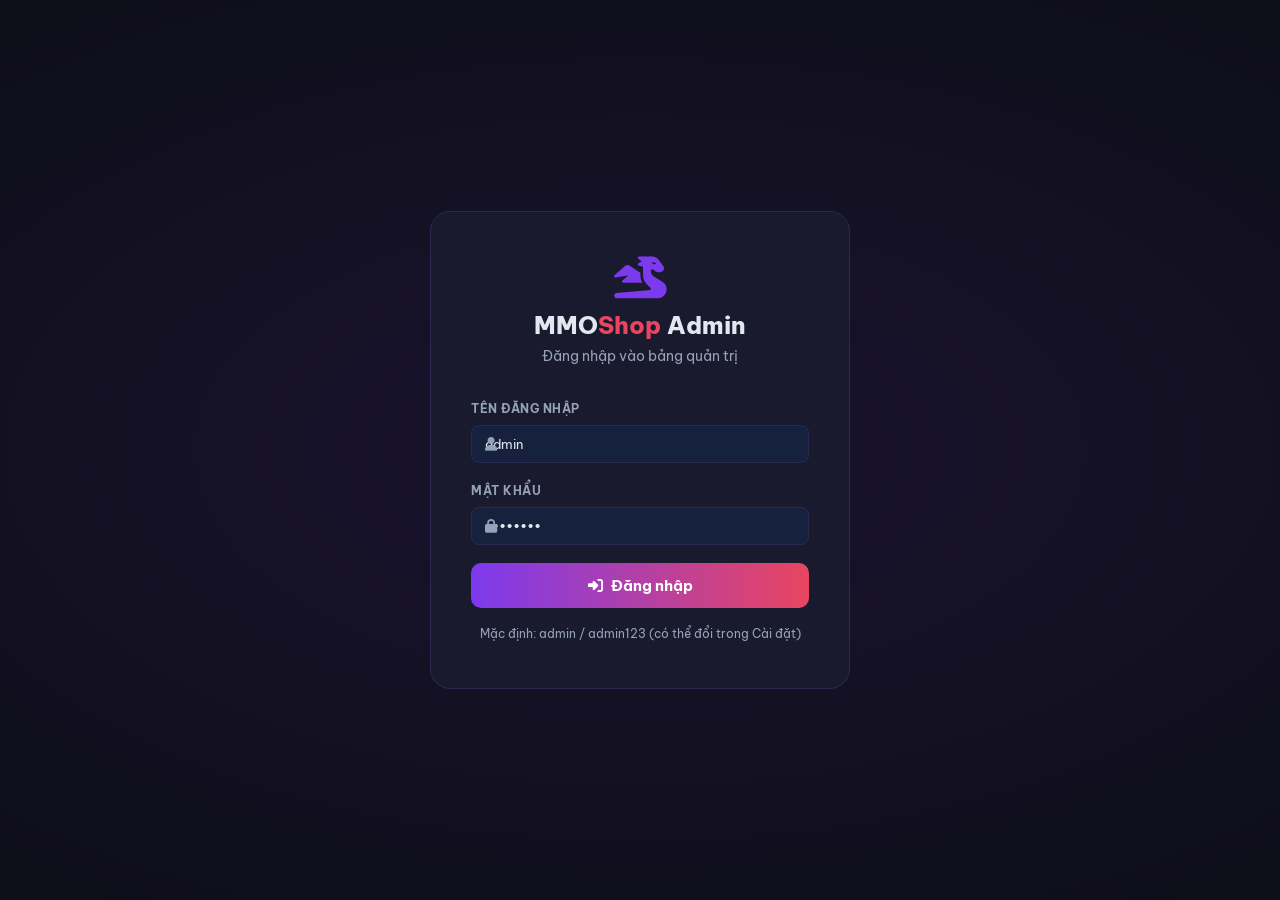
==== admin.html @ eb15fee5 "Deploy MMO Shop VN" ====
<!DOCTYPE html>
<html lang="vi">
<head>
  <meta charset="UTF-8">
  <meta name="viewport" content="width=device-width, initial-scale=1.0">
  <title>Admin Panel - MMO Shop VN</title>
  <link rel="stylesheet" href="https://cdnjs.cloudflare.com/ajax/libs/font-awesome/6.5.0/css/all.min.css">
  <link href="https://fonts.googleapis.com/css2?family=Be+Vietnam+Pro:wght@400;500;600;700;800&display=swap" rel="stylesheet">
  <link rel="stylesheet" href="css/admin.css">
</head>
<body>

<!-- LOGIN PAGE -->
<div id="loginPage" class="login-page">
  <div class="login-box">
    <div class="login-logo">
      <i class="fas fa-dragon"></i>
      <h1>MMO<span style="color:var(--accent)">Shop</span> Admin</h1>
      <p>Đăng nhập vào bảng quản trị</p>
    </div>
    <div class="login-error" id="loginError"><i class="fas fa-exclamation-circle"></i> Tên đăng nhập hoặc mật khẩu không đúng!</div>
    <form class="login-form" onsubmit="doLogin(event)">
      <div class="form-group">
        <label>Tên đăng nhập</label>
        <div class="input-wrap">
          <i class="fas fa-user"></i>
          <input type="text" id="loginUser" placeholder="Nhập tên đăng nhập" value="admin">
        </div>
      </div>
      <div class="form-group">
        <label>Mật khẩu</label>
        <div class="input-wrap">
          <i class="fas fa-lock"></i>
          <input type="password" id="loginPass" placeholder="Nhập mật khẩu" value="admin123">
        </div>
      </div>
      <button type="submit" class="btn-login"><i class="fas fa-sign-in-alt"></i> Đăng nhập</button>
    </form>
    <p class="login-hint">Mặc định: admin / admin123 (có thể đổi trong Cài đặt)</p>
  </div>
</div>

<!-- ADMIN PANEL -->
<div id="adminPanel" class="admin-layout" style="display:none">
  <!-- Sidebar -->
  <aside class="admin-sidebar" id="adminSidebar">
    <div class="admin-sidebar-logo">
      <i class="fas fa-dragon"></i>
      <span>MMO<span class="a">Shop</span></span>
      <small>ADMIN</small>
    </div>
    <nav class="admin-nav">
      <div class="nav-section">Tổng quan</div>
      <a href="#" onclick="showPage('dashboard')" id="nav-dashboard" class="active">
        <i class="fas fa-chart-pie"></i> Dashboard
      </a>
      <div class="nav-section">Quản lý</div>
      <a href="#" onclick="showPage('products')" id="nav-products">
        <i class="fas fa-box-open"></i> Sản phẩm
        <span class="nav-badge" id="navProdCount">0</span>
      </a>
      <a href="#" onclick="showPage('categories')" id="nav-categories">
        <i class="fas fa-tags"></i> Danh mục
      </a>
      <a href="#" onclick="showPage('orders')" id="nav-orders">
        <i class="fas fa-shopping-bag"></i> Đơn hàng
        <span class="nav-badge" id="navOrderCount">0</span>
      </a>
      <div class="nav-section">Hệ thống</div>
      <a href="#" onclick="showPage('settings')" id="nav-settings">
        <i class="fas fa-cog"></i> Cài đặt
      </a>
    </nav>
    <div class="sidebar-footer">
      <a href="index.html" target="_blank"><i class="fas fa-external-link-alt"></i> Xem trang web</a>
      <a href="#" onclick="doLogout()"><i class="fas fa-sign-out-alt"></i> Đăng xuất</a>
    </div>
  </aside>

  <!-- Main Content -->
  <main class="admin-main">
    <!-- Topbar -->
    <div class="admin-topbar">
      <h1 id="pageTitle">Dashboard</h1>
      <div class="topbar-actions">
        <div class="topbar-user"><i class="fas fa-user-circle"></i> <span id="topbarUser">Admin</span></div>
      </div>
    </div>

    <!-- Content Area -->
    <div class="admin-content">
      <!-- ===== DASHBOARD ===== -->
      <div id="page-dashboard">
        <div class="stats-grid" id="statsGrid"></div>
        <div style="margin-bottom:24px">
          <div class="chart-wrap">
            <h2><i class="fas fa-chart-bar" style="color:var(--primary);margin-right:8px"></i>Doanh thu theo tháng</h2>
            <div class="chart-bars" id="chartBars"></div>
          </div>
        </div>
        <div class="dash-grid">
          <div class="recent-orders admin-table-wrap">
            <div class="rh" style="padding:16px 20px;border-bottom:1px solid var(--border);display:flex;align-items:center;justify-content:space-between">
              <h2 style="font-size:16px;font-weight:700"><i class="fas fa-clock" style="color:var(--primary);margin-right:8px"></i>Đơn hàng gần đây</h2>
              <a href="#" onclick="showPage('orders')" style="font-size:13px;color:var(--primary)">Xem tất cả →</a>
            </div>
            <div id="recentOrdersTable"></div>
          </div>
          <div class="top-products">
            <div class="rh" style="padding:16px 20px;border-bottom:1px solid var(--border)">
              <h2 style="font-size:16px;font-weight:700"><i class="fas fa-trophy" style="color:var(--gold);margin-right:8px"></i>Top sản phẩm bán chạy</h2>
            </div>
            <div id="topProductsList"></div>
          </div>
        </div>
      </div>

      <!-- ===== PRODUCTS ===== -->
      <div id="page-products" style="display:none">
        <div class="admin-table-wrap">
          <div class="table-header">
            <h2><i class="fas fa-box-open" style="color:var(--primary);margin-right:8px"></i>Danh sách sản phẩm (<span id="prodCount">0</span>)</h2>
            <div class="table-actions">
              <input type="text" class="table-search" id="prodSearch" placeholder="Tìm kiếm sản phẩm..." oninput="renderProductsTable()">
              <select class="table-filter" id="prodCatFilter" onchange="renderProductsTable()">
                <option value="0">Tất cả danh mục</option>
              </select>
              <select class="table-filter" id="prodStatusFilter" onchange="renderProductsTable()">
                <option value="all">Tất cả trạng thái</option>
                <option value="active">Đang bán</option>
                <option value="inactive">Ẩn</option>
                <option value="hot">HOT</option>
                <option value="featured">Nổi bật</option>
              </select>
              <button class="btn-add" onclick="openProductModal()"><i class="fas fa-plus"></i> Thêm sản phẩm</button>
            </div>
          </div>
          <div style="overflow-x:auto">
            <table>
              <thead><tr>
                <th>#</th><th>Sản phẩm</th><th>Danh mục</th><th>Giá</th>
                <th>Kho</th><th>Đã bán</th><th>Trạng thái</th><th>Thao tác</th>
              </tr></thead>
              <tbody id="productsTableBody"></tbody>
            </table>
          </div>
          <div class="table-pagination">
            <span id="prodPaginationInfo">Hiển thị 0 sản phẩm</span>
            <div class="pagination-btns" id="prodPaginationBtns"></div>
          </div>
        </div>
      </div>

      <!-- ===== CATEGORIES ===== -->
      <div id="page-categories" style="display:none">
        <div class="admin-table-wrap" style="margin-bottom:24px">
          <div class="table-header">
            <h2><i class="fas fa-tags" style="color:var(--primary);margin-right:8px"></i>Quản lý danh mục</h2>
            <button class="btn-add-cat" onclick="openCatModal()"><i class="fas fa-plus"></i> Thêm danh mục</button>
          </div>
          <div class="cats-grid" id="catsGrid" style="padding:20px"></div>
        </div>
      </div>

      <!-- ===== ORDERS ===== -->
      <div id="page-orders" style="display:none">
        <div class="admin-table-wrap">
          <div class="table-header">
            <h2><i class="fas fa-shopping-bag" style="color:var(--primary);margin-right:8px"></i>Quản lý đơn hàng (<span id="orderCount">0</span>)</h2>
            <div class="table-actions">
              <input type="text" class="table-search" id="orderSearch" placeholder="Tìm kiếm đơn hàng..." oninput="renderOrdersTable()">
              <select class="table-filter" id="orderStatusFilter" onchange="renderOrdersTable()">
                <option value="all">Tất cả</option>
                <option value="pending">Chờ xử lý</option>
                <option value="processing">Đang xử lý</option>
                <option value="completed">Hoàn thành</option>
                <option value="cancelled">Đã hủy</option>
              </select>
            </div>
          </div>
          <div style="overflow-x:auto">
            <table>
              <thead><tr>
                <th>Mã ĐH</th><th>Khách hàng</th><th>Sản phẩm</th><th>Tổng tiền</th>
                <th>Ngày đặt</th><th>Thanh toán</th><th>Trạng thái</th><th>Thao tác</th>
              </tr></thead>
              <tbody id="ordersTableBody"></tbody>
            </table>
          </div>
        </div>
      </div>

      <!-- ===== SETTINGS ===== -->
      <div id="page-settings" style="display:none">
        <div class="settings-grid">
          <div class="settings-card">
            <div class="settings-card-header"><i class="fas fa-globe"></i><h2>Thông tin website</h2></div>
            <div class="settings-card-body">
              <div class="form-group"><label>Tên website</label><input type="text" id="set-siteName"></div>
              <div class="form-group"><label>Tiêu đề Hero</label><input type="text" id="set-heroTitle"></div>
              <div class="form-group"><label>Mô tả Hero</label><textarea id="set-heroSubtitle" rows="2"></textarea></div>
              <div class="form-group"><label>Thông báo (marquee)</label><textarea id="set-announcement" rows="2"></textarea></div>
              <button class="btn-save-settings" onclick="saveSettings('site')"><i class="fas fa-save"></i> Lưu thay đổi</button>
            </div>
          </div>
          <div class="settings-card">
            <div class="settings-card-header"><i class="fas fa-address-card"></i><h2>Thông tin liên hệ</h2></div>
            <div class="settings-card-body">
              <div class="form-group"><label>Facebook</label><input type="text" id="set-facebook"></div>
              <div class="form-group"><label>Discord</label><input type="text" id="set-discord"></div>
              <div class="form-group"><label>Email</label><input type="email" id="set-email"></div>
              <div class="form-group"><label>Telegram</label><input type="text" id="set-telegram"></div>
              <button class="btn-save-settings" onclick="saveSettings('contact')"><i class="fas fa-save"></i> Lưu thay đổi</button>
            </div>
          </div>
          <div class="settings-card">
            <div class="settings-card-header"><i class="fas fa-lock"></i><h2>Đổi mật khẩu Admin</h2></div>
            <div class="settings-card-body">
              <div class="form-group"><label>Tên đăng nhập mới</label><input type="text" id="set-adminUser"></div>
              <div class="form-group"><label>Mật khẩu hiện tại</label><input type="password" id="set-curPass" placeholder="Nhập mật khẩu hiện tại"></div>
              <div class="form-group"><label>Mật khẩu mới</label><input type="password" id="set-newPass" placeholder="Nhập mật khẩu mới"></div>
              <div class="form-group"><label>Xác nhận mật khẩu</label><input type="password" id="set-confPass" placeholder="Nhập lại mật khẩu mới"></div>
              <button class="btn-save-settings" onclick="saveSettings('password')"><i class="fas fa-key"></i> Đổi mật khẩu</button>
            </div>
          </div>
          <div class="settings-card">
            <div class="settings-card-header"><i class="fas fa-database"></i><h2>Quản lý dữ liệu</h2></div>
            <div class="settings-card-body">
              <p style="color:var(--muted);font-size:13px;margin-bottom:16px">Tất cả dữ liệu được lưu trên trình duyệt của bạn (localStorage). Bạn có thể xuất hoặc reset về dữ liệu gốc.</p>
              <button class="btn-save-settings" onclick="exportData()"><i class="fas fa-download"></i> Xuất dữ liệu (JSON)</button>
              <button class="btn-danger" onclick="confirmReset()"><i class="fas fa-undo"></i> Reset về dữ liệu mặc định</button>
            </div>
          </div>
        </div>
      </div>
    </div>
  </main>
</div>

<!-- PRODUCT MODAL FORM -->
<div class="modal-bg" id="productModalBg">
  <div class="modal-form">
    <div class="modal-form-header">
      <h2 id="productModalTitle"><i class="fas fa-plus" style="color:var(--primary);margin-right:6px"></i>Thêm sản phẩm mới</h2>
      <button onclick="closeProductModal()"><i class="fas fa-times"></i></button>
    </div>
    <div class="modal-form-body">
      <input type="hidden" id="prod-id">
      <div class="form-row">
        <div class="form-group">
          <label>Tên sản phẩm *</label>
          <input type="text" id="prod-name" placeholder="Nhập tên sản phẩm">
        </div>
        <div class="form-group">
          <label>Tên game</label>
          <input type="text" id="prod-game" placeholder="Ví dụ: Free Fire">
        </div>
      </div>
      <div class="form-row">
        <div class="form-group">
          <label>Danh mục *</label>
          <select id="prod-category"></select>
        </div>
        <div class="form-group">
          <label>Nhãn (badge)</label>
          <select id="prod-badge">
            <option value="">Không có</option>
            <option value="HOT">HOT</option>
            <option value="SALE">SALE</option>
            <option value="VIP">VIP</option>
            <option value="HIẾM">HIẾM</option>
            <option value="MỚI">MỚI</option>
          </select>
        </div>
      </div>
      <div class="form-row">
        <div class="form-group">
          <label>Giá bán (VNĐ) *</label>
          <input type="number" id="prod-price" placeholder="250000" min="0">
        </div>
        <div class="form-group">
          <label>Giá gốc (VNĐ)</label>
          <input type="number" id="prod-originalPrice" placeholder="350000" min="0">
        </div>
      </div>
      <div class="form-row">
        <div class="form-group">
          <label>Số lượng tồn kho</label>
          <input type="number" id="prod-stock" placeholder="10" min="0">
        </div>
        <div class="form-group">
          <label>URL hình ảnh</label>
          <input type="text" id="prod-image" placeholder="https://...">
          <div class="hint">Để trống để dùng ảnh tự động</div>
        </div>
      </div>
      <div class="form-group">
        <label>Mô tả ngắn</label>
        <textarea id="prod-description" rows="2" placeholder="Mô tả ngắn gọn về sản phẩm..."></textarea>
      </div>
      <div class="form-group">
        <label>Chi tiết sản phẩm</label>
        <textarea id="prod-details" rows="4" placeholder="• Thông tin chi tiết&#10;• Điều kiện&#10;• Bảo hành..."></textarea>
      </div>
      <div class="form-group">
        <label>Tùy chọn</label>
        <div class="form-checkboxes">
          <label class="form-check"><input type="checkbox" id="prod-featured"> Sản phẩm nổi bật</label>
          <label class="form-check"><input type="checkbox" id="prod-hot"> Đánh dấu HOT</label>
          <label class="form-check"><input type="checkbox" id="prod-active" checked> Đang bán</label>
        </div>
      </div>
    </div>
    <div class="modal-form-footer">
      <button class="btn-cancel" onclick="closeProductModal()">Hủy</button>
      <button class="btn-save" onclick="saveProduct()"><i class="fas fa-save"></i> Lưu sản phẩm</button>
    </div>
  </div>
</div>

<!-- CATEGORY MODAL FORM -->
<div class="modal-bg" id="catModalBg">
  <div class="modal-form" style="max-width:480px">
    <div class="modal-form-header">
      <h2 id="catModalTitle"><i class="fas fa-plus" style="color:var(--green);margin-right:6px"></i>Thêm danh mục</h2>
      <button onclick="closeCatModal()"><i class="fas fa-times"></i></button>
    </div>
    <div class="modal-form-body">
      <input type="hidden" id="cat-id">
      <div class="form-group">
        <label>Tên danh mục *</label>
        <input type="text" id="cat-name" placeholder="Tên danh mục">
      </div>
      <div class="form-row">
        <div class="form-group">
          <label>Icon (Font Awesome class)</label>
          <input type="text" id="cat-icon" placeholder="fas fa-gamepad">
          <div class="hint">Xem tại fontawesome.com/icons</div>
        </div>
        <div class="form-group">
          <label>Màu sắc</label>
          <input type="color" id="cat-color" value="#7c3aed" style="height:42px;padding:4px">
        </div>
      </div>
      <div class="form-group">
        <label>Mô tả</label>
        <textarea id="cat-description" rows="2" placeholder="Mô tả danh mục..."></textarea>
      </div>
      <div class="form-group">
        <label class="form-check"><input type="checkbox" id="cat-active" checked> Danh mục đang hoạt động</label>
      </div>
    </div>
    <div class="modal-form-footer">
      <button class="btn-cancel" onclick="closeCatModal()">Hủy</button>
      <button class="btn-save" onclick="saveCat()"><i class="fas fa-save"></i> Lưu danh mục</button>
    </div>
  </div>
</div>

<!-- ORDER STATUS MODAL -->
<div class="modal-bg" id="orderModalBg">
  <div class="modal-form" style="max-width:480px">
    <div class="modal-form-header">
      <h2><i class="fas fa-edit" style="color:var(--primary);margin-right:6px"></i>Cập nhật đơn hàng</h2>
      <button onclick="closeOrderModal()"><i class="fas fa-times"></i></button>
    </div>
    <div class="modal-form-body" id="orderModalBody"></div>
    <div class="modal-form-footer">
      <button class="btn-cancel" onclick="closeOrderModal()">Đóng</button>
      <button class="btn-save" onclick="saveOrderStatus()"><i class="fas fa-save"></i> Cập nhật</button>
    </div>
  </div>
</div>

<div class="admin-toast-container" id="adminToastContainer"></div>

<script src="js/data.js"></script>
<script src="js/admin.js"></script>
</body>
</html>
---- css/admin.css ----
/* ==================== ADMIN CSS ==================== */
*, *::before, *::after { box-sizing: border-box; margin: 0; padding: 0; }
:root {
  --bg: #0f0f1a; --bg2: #1a1a2e; --bg3: #16213e; --card: #1e1e35;
  --border: #2a2a50; --primary: #7c3aed; --primary-h: #6d28d9;
  --accent: #e94560; --gold: #f59e0b; --green: #10b981; --cyan: #06b6d4;
  --text: #e2e8f0; --muted: #94a3b8; --radius: 10px;
  --shadow: 0 4px 24px rgba(0,0,0,.4); --sidebar: 250px;
}
html { scroll-behavior: smooth; }
body { background: var(--bg); color: var(--text); font-family: 'Be Vietnam Pro', sans-serif; font-size: 14px; line-height: 1.6; }
a { color: inherit; text-decoration: none; }
button { cursor: pointer; border: none; outline: none; font-family: inherit; }
input, select, textarea { font-family: inherit; outline: none; }
::-webkit-scrollbar { width: 6px; } ::-webkit-scrollbar-track { background: var(--bg); } ::-webkit-scrollbar-thumb { background: var(--primary); border-radius: 3px; }

/* ==================== LOGIN PAGE ==================== */
.login-page { min-height: 100vh; display: flex; align-items: center; justify-content: center; background: var(--bg); padding: 20px; }
.login-page::before { content: ''; position: fixed; inset: 0; background: radial-gradient(ellipse 80% 60% at 50% 50%, rgba(124,58,237,.1), transparent); pointer-events: none; }
.login-box { background: var(--bg2); border: 1px solid var(--border); border-radius: 20px; padding: 44px 40px; width: 100%; max-width: 420px; position: relative; z-index: 1; }
.login-logo { text-align: center; margin-bottom: 32px; }
.login-logo i { font-size: 42px; color: var(--primary); display: block; margin-bottom: 8px; }
.login-logo h1 { font-size: 24px; font-weight: 800; }
.login-logo p { color: var(--muted); font-size: 14px; }
.login-form .form-group { margin-bottom: 18px; }
.login-form label { font-size: 13px; font-weight: 600; display: block; margin-bottom: 7px; }
.login-form .input-wrap { position: relative; }
.login-form .input-wrap i { position: absolute; left: 14px; top: 50%; transform: translateY(-50%); color: var(--muted); }
.login-form input { width: 100%; background: var(--bg3); border: 1px solid var(--border); color: var(--text); padding: 12px 14px 12px 38px; border-radius: 10px; font-size: 14px; transition: all .25s; }
.login-form input:focus { border-color: var(--primary); box-shadow: 0 0 0 3px rgba(124,58,237,.2); }
.login-error { background: rgba(233,69,96,.1); border: 1px solid rgba(233,69,96,.3); color: var(--accent); padding: 10px 14px; border-radius: 8px; font-size: 13px; margin-bottom: 18px; display: none; }
.login-error.show { display: block; }
.btn-login { width: 100%; background: linear-gradient(90deg,#7c3aed,#e94560); color: #fff; padding: 13px; border-radius: 10px; font-size: 15px; font-weight: 700; display: flex; align-items: center; justify-content: center; gap: 8px; transition: all .25s; }
.btn-login:hover { transform: translateY(-1px); box-shadow: 0 8px 24px rgba(124,58,237,.4); }
.login-hint { text-align: center; color: var(--muted); font-size: 12px; margin-top: 16px; }

/* ==================== ADMIN LAYOUT ==================== */
.admin-layout { display: flex; min-height: 100vh; }

/* SIDEBAR */
.admin-sidebar { width: var(--sidebar); background: var(--bg2); border-right: 1px solid var(--border); display: flex; flex-direction: column; position: fixed; top: 0; left: 0; bottom: 0; z-index: 100; transition: transform .3s; }
.admin-sidebar-logo { padding: 24px 20px; border-bottom: 1px solid var(--border); display: flex; align-items: center; gap: 10px; font-size: 18px; font-weight: 800; }
.admin-sidebar-logo i { color: var(--primary); font-size: 22px; }
.admin-sidebar-logo span.a { color: var(--accent); }
.admin-sidebar-logo small { background: rgba(124,58,237,.2); color: var(--primary); font-size: 10px; font-weight: 700; padding: 2px 7px; border-radius: 4px; margin-left: auto; }
.admin-nav { flex: 1; padding: 16px 12px; overflow-y: auto; }
.nav-section { font-size: 10px; font-weight: 700; text-transform: uppercase; letter-spacing: 1.5px; color: var(--muted); padding: 8px 8px 6px; margin-top: 8px; }
.admin-nav a { display: flex; align-items: center; gap: 10px; padding: 10px 12px; border-radius: 8px; color: var(--muted); font-size: 14px; font-weight: 500; transition: all .2s; margin-bottom: 2px; }
.admin-nav a i { width: 18px; font-size: 15px; text-align: center; }
.admin-nav a:hover { background: rgba(124,58,237,.1); color: var(--text); }
.admin-nav a.active { background: rgba(124,58,237,.2); color: var(--primary); font-weight: 600; }
.admin-nav a .nav-badge { background: var(--accent); color: #fff; font-size: 10px; font-weight: 700; padding: 1px 6px; border-radius: 999px; margin-left: auto; }
.sidebar-footer { padding: 16px 12px; border-top: 1px solid var(--border); }
.sidebar-footer a { display: flex; align-items: center; gap: 10px; color: var(--muted); font-size: 14px; padding: 10px 12px; border-radius: 8px; transition: all .2s; }
.sidebar-footer a:hover { color: var(--accent); background: rgba(233,69,96,.08); }

/* MAIN CONTENT */
.admin-main { margin-left: var(--sidebar); flex: 1; display: flex; flex-direction: column; }
.admin-topbar { background: var(--bg2); border-bottom: 1px solid var(--border); padding: 14px 28px; display: flex; align-items: center; justify-content: space-between; position: sticky; top: 0; z-index: 50; }
.admin-topbar h1 { font-size: 20px; font-weight: 800; }
.topbar-actions { display: flex; align-items: center; gap: 12px; }
.topbar-user { display: flex; align-items: center; gap: 8px; background: var(--bg3); border: 1px solid var(--border); padding: 7px 14px; border-radius: 8px; font-size: 13px; }
.topbar-user i { color: var(--primary); }
.admin-content { flex: 1; padding: 28px; overflow-y: auto; }

/* ==================== STATS CARDS ==================== */
.stats-grid { display: grid; grid-template-columns: repeat(4,1fr); gap: 20px; margin-bottom: 28px; }
.stat-card { background: var(--card); border: 1px solid var(--border); border-radius: var(--radius); padding: 22px; display: flex; align-items: center; gap: 16px; transition: all .25s; }
.stat-card:hover { transform: translateY(-3px); box-shadow: 0 8px 24px rgba(0,0,0,.3); }
.stat-icon { width: 52px; height: 52px; border-radius: 12px; display: flex; align-items: center; justify-content: center; font-size: 22px; flex-shrink: 0; }
.stat-info h3 { font-size: 24px; font-weight: 800; }
.stat-info p { font-size: 13px; color: var(--muted); }
.stat-info .stat-change { font-size: 12px; font-weight: 600; margin-top: 2px; }
.stat-change.up { color: var(--green); } .stat-change.down { color: var(--accent); }

/* ==================== ADMIN TABLE ==================== */
.admin-table-wrap { background: var(--card); border: 1px solid var(--border); border-radius: var(--radius); overflow: hidden; }
.table-header { display: flex; align-items: center; justify-content: space-between; padding: 18px 20px; border-bottom: 1px solid var(--border); flex-wrap: wrap; gap: 12px; }
.table-header h2 { font-size: 16px; font-weight: 700; }
.table-actions { display: flex; align-items: center; gap: 10px; flex-wrap: wrap; }
.table-search { background: var(--bg3); border: 1px solid var(--border); color: var(--text); padding: 8px 12px; border-radius: 8px; font-size: 13px; min-width: 180px; }
.table-search:focus { border-color: var(--primary); }
.table-filter { background: var(--bg3); border: 1px solid var(--border); color: var(--text); padding: 8px 10px; border-radius: 8px; font-size: 13px; cursor: pointer; }
.btn-add { background: var(--primary); color: #fff; padding: 8px 16px; border-radius: 8px; font-size: 13px; font-weight: 600; display: flex; align-items: center; gap: 6px; transition: all .2s; }
.btn-add:hover { background: var(--primary-h); }
.btn-add-cat { background: var(--green); color: #fff; padding: 8px 16px; border-radius: 8px; font-size: 13px; font-weight: 600; display: flex; align-items: center; gap: 6px; transition: all .2s; }
.btn-add-cat:hover { filter: brightness(1.1); }
table { width: 100%; border-collapse: collapse; }
table th { background: var(--bg3); padding: 12px 16px; text-align: left; font-size: 12px; font-weight: 700; text-transform: uppercase; letter-spacing: .8px; color: var(--muted); border-bottom: 1px solid var(--border); white-space: nowrap; }
table td { padding: 13px 16px; border-bottom: 1px solid var(--border); font-size: 13px; vertical-align: middle; }
table tr:last-child td { border-bottom: none; }
table tr:hover td { background: rgba(255,255,255,.02); }
.td-product { display: flex; align-items: center; gap: 12px; }
.td-product img { width: 48px; height: 38px; object-fit: cover; border-radius: 6px; flex-shrink: 0; }
.td-product-name { font-weight: 600; font-size: 13px; max-width: 200px; }
.td-product-game { font-size: 11px; color: var(--muted); }
.td-price { font-weight: 700; color: var(--accent); white-space: nowrap; }
.td-stock-low { color: #ef4444; font-weight: 700; }
.td-stock-ok { color: var(--green); font-weight: 700; }
.badge { display: inline-block; padding: 3px 9px; border-radius: 6px; font-size: 11px; font-weight: 700; }
.badge-active { background: rgba(16,185,129,.15); color: var(--green); }
.badge-inactive { background: rgba(233,69,96,.15); color: var(--accent); }
.badge-pending { background: rgba(245,158,11,.15); color: var(--gold); }
.badge-completed { background: rgba(16,185,129,.15); color: var(--green); }
.badge-processing { background: rgba(124,58,237,.15); color: var(--primary); }
.badge-cancelled { background: rgba(148,163,184,.15); color: var(--muted); }
.badge-hot { background: rgba(233,69,96,.15); color: var(--accent); }
.td-actions { display: flex; gap: 6px; white-space: nowrap; }
.btn-edit { background: rgba(124,58,237,.15); color: var(--primary); border: 1px solid rgba(124,58,237,.3); padding: 5px 10px; border-radius: 6px; font-size: 12px; font-weight: 600; transition: all .2s; }
.btn-edit:hover { background: var(--primary); color: #fff; }
.btn-delete { background: rgba(233,69,96,.1); color: var(--accent); border: 1px solid rgba(233,69,96,.3); padding: 5px 10px; border-radius: 6px; font-size: 12px; font-weight: 600; transition: all .2s; }
.btn-delete:hover { background: var(--accent); color: #fff; }
.btn-toggle { background: rgba(16,185,129,.1); color: var(--green); border: 1px solid rgba(16,185,129,.3); padding: 5px 10px; border-radius: 6px; font-size: 12px; font-weight: 600; transition: all .2s; }
.btn-toggle:hover { background: var(--green); color: #fff; }
.btn-status { background: rgba(245,158,11,.1); color: var(--gold); border: 1px solid rgba(245,158,11,.3); padding: 5px 10px; border-radius: 6px; font-size: 12px; font-weight: 600; transition: all .2s; }
.btn-status:hover { background: var(--gold); color: #000; }
.table-pagination { display: flex; align-items: center; justify-content: space-between; padding: 14px 20px; border-top: 1px solid var(--border); font-size: 13px; color: var(--muted); }
.pagination-btns { display: flex; gap: 6px; }
.pagination-btns button { background: var(--bg3); border: 1px solid var(--border); color: var(--text); padding: 5px 12px; border-radius: 6px; font-size: 13px; cursor: pointer; transition: all .2s; }
.pagination-btns button:hover, .pagination-btns button.active { background: var(--primary); border-color: var(--primary); color: #fff; }

/* ==================== MODAL FORM ==================== */
.modal-bg { position: fixed; inset: 0; background: rgba(0,0,0,.7); z-index: 1000; display: flex; align-items: center; justify-content: center; padding: 20px; opacity: 0; pointer-events: none; transition: opacity .3s; }
.modal-bg.open { opacity: 1; pointer-events: auto; }
.modal-form { background: var(--bg2); border: 1px solid var(--border); border-radius: 16px; width: 100%; max-width: 620px; max-height: 90vh; overflow-y: auto; animation: slideUp .3s ease; }
@keyframes slideUp { from{transform:translateY(24px);opacity:0} to{transform:translateY(0);opacity:1} }
.modal-form-header { display: flex; align-items: center; justify-content: space-between; padding: 20px 24px; border-bottom: 1px solid var(--border); }
.modal-form-header h2 { font-size: 17px; font-weight: 800; }
.modal-form-header button { background: var(--bg3); border: 1px solid var(--border); color: var(--muted); width: 34px; height: 34px; border-radius: 8px; font-size: 16px; display: flex; align-items: center; justify-content: center; transition: all .2s; }
.modal-form-header button:hover { background: var(--accent); color: #fff; border-color: var(--accent); }
.modal-form-body { padding: 24px; }
.form-row { display: grid; grid-template-columns: 1fr 1fr; gap: 16px; }
.form-group { margin-bottom: 18px; }
.form-group label { font-size: 12px; font-weight: 700; text-transform: uppercase; letter-spacing: .5px; color: var(--muted); display: block; margin-bottom: 7px; }
.form-group input, .form-group select, .form-group textarea { width: 100%; background: var(--bg3); border: 1px solid var(--border); color: var(--text); padding: 10px 13px; border-radius: 8px; font-size: 13px; transition: all .25s; }
.form-group input:focus, .form-group select:focus, .form-group textarea:focus { border-color: var(--primary); box-shadow: 0 0 0 3px rgba(124,58,237,.15); }
.form-group textarea { resize: vertical; min-height: 80px; }
.form-group .hint { font-size: 11px; color: var(--muted); margin-top: 4px; }
.form-checkboxes { display: flex; gap: 20px; flex-wrap: wrap; margin-top: 4px; }
.form-check { display: flex; align-items: center; gap: 7px; cursor: pointer; font-size: 13px; }
.form-check input[type=checkbox] { width: 16px; height: 16px; accent-color: var(--primary); cursor: pointer; }
.modal-form-footer { display: flex; gap: 10px; justify-content: flex-end; padding: 18px 24px; border-top: 1px solid var(--border); }
.btn-cancel { background: var(--bg3); border: 1px solid var(--border); color: var(--muted); padding: 10px 20px; border-radius: 8px; font-size: 14px; font-weight: 600; transition: all .2s; }
.btn-cancel:hover { border-color: var(--accent); color: var(--accent); }
.btn-save { background: var(--primary); color: #fff; padding: 10px 24px; border-radius: 8px; font-size: 14px; font-weight: 700; display: flex; align-items: center; gap: 6px; transition: all .2s; }
.btn-save:hover { background: var(--primary-h); }

/* ==================== DASHBOARD ==================== */
.dash-grid { display: grid; grid-template-columns: 3fr 2fr; gap: 24px; }
.recent-orders { background: var(--card); border: 1px solid var(--border); border-radius: var(--radius); overflow: hidden; }
.recent-orders .rh { padding: 16px 20px; border-bottom: 1px solid var(--border); display: flex; align-items: center; justify-content: space-between; }
.recent-orders .rh h2 { font-size: 16px; font-weight: 700; }
.recent-orders .rh a { font-size: 13px; color: var(--primary); }
.top-products { background: var(--card); border: 1px solid var(--border); border-radius: var(--radius); overflow: hidden; }
.top-products .rh { padding: 16px 20px; border-bottom: 1px solid var(--border); }
.top-products .rh h2 { font-size: 16px; font-weight: 700; }
.top-item { display: flex; align-items: center; gap: 12px; padding: 12px 20px; border-bottom: 1px solid var(--border); }
.top-item:last-child { border-bottom: none; }
.top-item img { width: 42px; height: 34px; object-fit: cover; border-radius: 6px; }
.top-item-info { flex: 1; min-width: 0; }
.top-item-info h4 { font-size: 13px; font-weight: 600; white-space: nowrap; overflow: hidden; text-overflow: ellipsis; }
.top-item-info p { font-size: 12px; color: var(--muted); }
.top-item-sold { font-size: 13px; font-weight: 700; color: var(--accent); white-space: nowrap; }
.chart-wrap { background: var(--card); border: 1px solid var(--border); border-radius: var(--radius); padding: 20px; }
.chart-wrap h2 { font-size: 16px; font-weight: 700; margin-bottom: 16px; }
.chart-bars { display: flex; align-items: flex-end; gap: 10px; height: 160px; }
.chart-bar-wrap { flex: 1; display: flex; flex-direction: column; align-items: center; gap: 6px; height: 100%; justify-content: flex-end; }
.chart-bar { width: 100%; background: linear-gradient(180deg,#7c3aed,#4f1f9e); border-radius: 6px 6px 0 0; min-height: 4px; transition: all .3s; }
.chart-bar-wrap:hover .chart-bar { background: linear-gradient(180deg,#e94560,#9b1c38); }
.chart-label { font-size: 11px; color: var(--muted); }
.activity-item { display: flex; align-items: flex-start; gap: 12px; padding: 12px 0; border-bottom: 1px solid var(--border); }
.activity-item:last-child { border-bottom: none; }
.activity-dot { width: 10px; height: 10px; border-radius: 50%; margin-top: 5px; flex-shrink: 0; }
.activity-text { font-size: 13px; }
.activity-text p { margin-bottom: 2px; }
.activity-text span { font-size: 12px; color: var(--muted); }

/* ==================== SETTINGS PAGE ==================== */
.settings-grid { display: grid; grid-template-columns: 1fr 1fr; gap: 24px; }
.settings-card { background: var(--card); border: 1px solid var(--border); border-radius: var(--radius); overflow: hidden; }
.settings-card-header { padding: 16px 20px; border-bottom: 1px solid var(--border); display: flex; align-items: center; gap: 10px; }
.settings-card-header i { color: var(--primary); font-size: 18px; }
.settings-card-header h2 { font-size: 15px; font-weight: 700; }
.settings-card-body { padding: 20px; }
.btn-save-settings { background: var(--primary); color: #fff; padding: 11px 24px; border-radius: 8px; font-size: 14px; font-weight: 700; display: flex; align-items: center; gap: 6px; transition: all .2s; margin-top: 6px; }
.btn-save-settings:hover { background: var(--primary-h); }
.btn-danger { background: rgba(233,69,96,.1); border: 1px solid rgba(233,69,96,.3); color: var(--accent); padding: 11px 20px; border-radius: 8px; font-size: 14px; font-weight: 700; display: flex; align-items: center; gap: 6px; transition: all .2s; margin-top: 8px; }
.btn-danger:hover { background: var(--accent); color: #fff; }
.color-badge { width: 20px; height: 20px; border-radius: 50%; display: inline-block; vertical-align: middle; margin-right: 6px; border: 2px solid rgba(255,255,255,.2); }

/* ==================== CATEGORIES PAGE ==================== */
.cats-grid { display: grid; grid-template-columns: repeat(auto-fill,minmax(280px,1fr)); gap: 16px; }
.cat-admin-card { background: var(--card); border: 1px solid var(--border); border-radius: var(--radius); padding: 18px; display: flex; align-items: center; gap: 14px; transition: all .25s; }
.cat-admin-card:hover { transform: translateY(-2px); box-shadow: var(--shadow); }
.cat-admin-icon { width: 48px; height: 48px; border-radius: 12px; display: flex; align-items: center; justify-content: center; font-size: 20px; flex-shrink: 0; }
.cat-admin-info { flex: 1; min-width: 0; }
.cat-admin-info h3 { font-size: 14px; font-weight: 700; margin-bottom: 3px; }
.cat-admin-info p { font-size: 12px; color: var(--muted); }
.cat-admin-actions { display: flex; gap: 6px; flex-shrink: 0; }

/* ==================== TOAST ==================== */
.admin-toast-container { position: fixed; top: 20px; right: 20px; z-index: 9999; display: flex; flex-direction: column; gap: 10px; }
.admin-toast { background: var(--card); border: 1px solid var(--border); border-radius: 10px; padding: 13px 16px; min-width: 240px; display: flex; align-items: center; gap: 10px; font-size: 13px; font-weight: 500; animation: aSlide .3s ease; box-shadow: var(--shadow); }
@keyframes aSlide { from{transform:translateX(100%);opacity:0} to{transform:translateX(0);opacity:1} }
.admin-toast.success { border-left: 3px solid var(--green); }
.admin-toast.error { border-left: 3px solid var(--accent); }
.admin-toast.info { border-left: 3px solid var(--primary); }
.admin-toast.success i { color: var(--green); }
.admin-toast.error i { color: var(--accent); }
.admin-toast.info i { color: var(--primary); }

/* ==================== RESPONSIVE ==================== */
@media (max-width: 1024px) {
  :root { --sidebar: 220px; }
  .stats-grid { grid-template-columns: repeat(2,1fr); }
  .dash-grid { grid-template-columns: 1fr; }
  .settings-grid { grid-template-columns: 1fr; }
}
@media (max-width: 768px) {
  .admin-sidebar { transform: translateX(-100%); }
  .admin-sidebar.open { transform: translateX(0); }
  .admin-main { margin-left: 0; }
  .form-row { grid-template-columns: 1fr; }
  .stats-grid { grid-template-columns: 1fr 1fr; }
}
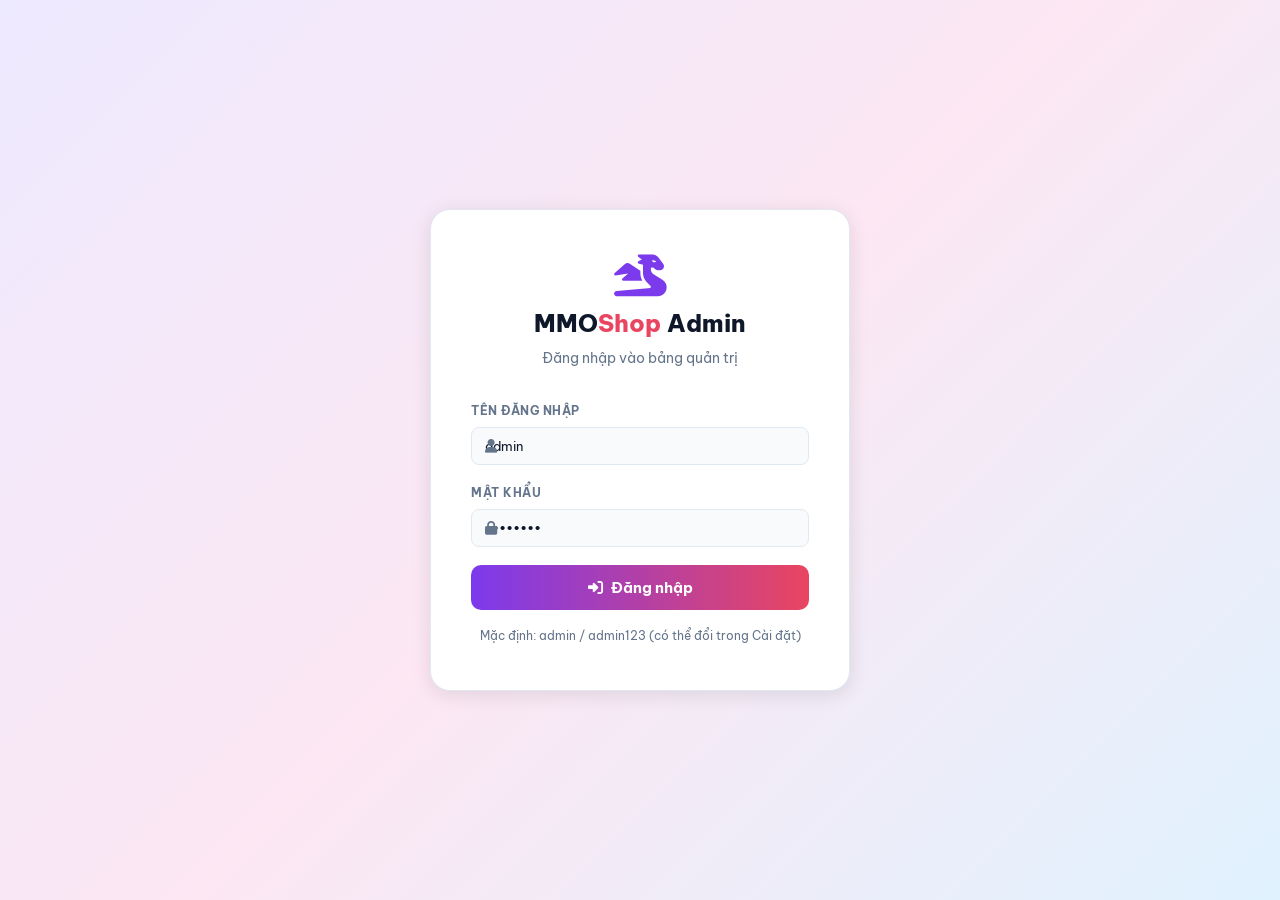
==== commit 7a2b5915: "Admin overhaul: user management, notifications, purchase history, light theme" ====
--- a/admin.html
+++ b/admin.html
@@ -65,8 +65,13 @@
       <a href="#" onclick="showPage('orders')" id="nav-orders">
         <i class="fas fa-shopping-bag"></i> Đơn hàng
         <span class="nav-badge" id="navOrderCount">0</span>
+      </a>      <a href="#" onclick="showPage('users')" id="nav-users">
+        <i class="fas fa-users"></i> Người dùng
+        <span class="nav-badge" id="navUserCount">0</span>
       </a>
-      <div class="nav-section">Hệ thống</div>
+      <a href="#" onclick="showPage('notifications')" id="nav-notifications">
+        <i class="fas fa-bell"></i> Thông báo
+      </a>      <div class="nav-section">Hệ thống</div>
       <a href="#" onclick="showPage('settings')" id="nav-settings">
         <i class="fas fa-cog"></i> Cài đặt
       </a>
@@ -190,6 +195,84 @@
         </div>
       </div>
 
+      <!-- ===== USERS ===== -->
+      <div id="page-users" style="display:none">
+        <div class="admin-table-wrap">
+          <div class="table-header">
+            <h2><i class="fas fa-users" style="color:var(--primary);margin-right:8px"></i>Quản lý người dùng (<span id="userCount">0</span>)</h2>
+            <div class="table-actions">
+              <input type="text" class="table-search" id="userSearch" placeholder="Tìm theo tên, email, SĐT..." oninput="renderUsersTable()">
+              <select class="table-filter" id="userSortFilter" onchange="renderUsersTable()">
+                <option value="new">Mới nhất</option>
+                <option value="old">Cũ nhất</option>
+                <option value="balance">Số dư cao</option>
+              </select>
+            </div>
+          </div>
+          <div style="overflow-x:auto">
+            <table>
+              <thead><tr>
+                <th>#</th><th>Người dùng</th><th>Email</th><th>Số điện thoại</th>
+                <th>Số dư</th><th>Đơn hàng</th><th>Ngày đăng ký</th><th>Thao tác</th>
+              </tr></thead>
+              <tbody id="usersTableBody"></tbody>
+            </table>
+          </div>
+          <div class="table-pagination">
+            <span id="userPaginationInfo">Hiển thị 0 người dùng</span>
+            <div class="pagination-btns" id="userPaginationBtns"></div>
+          </div>
+        </div>
+      </div>
+
+      <!-- ===== NOTIFICATIONS ===== -->
+      <div id="page-notifications" style="display:none">
+        <div class="notif-page-wrap">
+          <!-- Compose Panel -->
+          <div class="notif-compose-card">
+            <div class="notif-compose-header">
+              <h2><i class="fas fa-paper-plane" style="color:var(--primary)"></i> Gửi thông báo</h2>
+            </div>
+            <div class="notif-compose-body">
+              <div class="form-group">
+                <label>Người nhận</label>
+                <select id="notif-recipient" class="form-group" style="width:100%;background:var(--bg3);border:1.5px solid var(--border);padding:10px 13px;border-radius:8px;font-size:13px;color:var(--text)">
+                  <option value="all">📢 Gửi tất cả người dùng</option>
+                </select>
+              </div>
+              <div class="form-group">
+                <label>Loại thông báo</label>
+                <select id="notif-type" style="width:100%;background:var(--bg3);border:1.5px solid var(--border);padding:10px 13px;border-radius:8px;font-size:13px;color:var(--text)">
+                  <option value="info">ℹ️ Thông tin</option>
+                  <option value="success">✅ Thành công</option>
+                  <option value="warning">⚠️ Cảnh báo</option>
+                  <option value="promo">🎁 Khuyến mãi</option>
+                </select>
+              </div>
+              <div class="form-group">
+                <label>Tiêu đề *</label>
+                <input type="text" id="notif-title" placeholder="Tiêu đề thông báo..." style="width:100%;background:var(--bg3);border:1.5px solid var(--border);padding:10px 13px;border-radius:8px;font-size:13px;color:var(--text)">
+              </div>
+              <div class="form-group">
+                <label>Nội dung *</label>
+                <textarea id="notif-message" rows="4" placeholder="Nội dung thông báo..." style="width:100%;background:var(--bg3);border:1.5px solid var(--border);padding:10px 13px;border-radius:8px;font-size:13px;color:var(--text);resize:vertical"></textarea>
+              </div>
+              <button class="btn-save" style="width:100%;justify-content:center" onclick="sendNotification()">
+                <i class="fas fa-paper-plane"></i> Gửi thông báo
+              </button>
+            </div>
+          </div>
+          <!-- Notification History -->
+          <div class="admin-table-wrap">
+            <div class="table-header">
+              <h2><i class="fas fa-history" style="color:var(--primary);margin-right:8px"></i>Lịch sử thông báo</h2>
+              <button class="btn-delete" style="padding:7px 14px;font-size:12px" onclick="clearAllNotifications()"><i class="fas fa-trash"></i> Xóa tất cả</button>
+            </div>
+            <div id="notifHistoryList"></div>
+          </div>
+        </div>
+      </div>
+
       <!-- ===== SETTINGS ===== -->
       <div id="page-settings" style="display:none">
         <div class="settings-grid">
@@ -374,6 +457,81 @@
 
 <div class="admin-toast-container" id="adminToastContainer"></div>
 
+<!-- USER DETAIL MODAL -->
+<div class="modal-bg" id="userDetailModalBg">
+  <div class="modal-form" style="max-width:560px">
+    <div class="modal-form-header">
+      <h2><i class="fas fa-user-circle" style="color:var(--primary);margin-right:6px"></i>Chi tiết người dùng</h2>
+      <button onclick="closeUserDetailModal()"><i class="fas fa-times"></i></button>
+    </div>
+    <div class="modal-form-body" id="userDetailBody"></div>
+    <div class="modal-form-footer">
+      <button class="btn-cancel" onclick="closeUserDetailModal()">Đóng</button>
+    </div>
+  </div>
+</div>
+
+<!-- ADD BALANCE MODAL -->
+<div class="modal-bg" id="addBalanceModalBg">
+  <div class="modal-form" style="max-width:420px">
+    <div class="modal-form-header">
+      <h2><i class="fas fa-wallet" style="color:var(--green);margin-right:6px"></i>Cộng tiền tài khoản</h2>
+      <button onclick="closeAddBalanceModal()"><i class="fas fa-times"></i></button>
+    </div>
+    <div class="modal-form-body">
+      <input type="hidden" id="balance-userId">
+      <div id="balance-userInfo" style="background:#f8fafc;border:1px solid var(--border);border-radius:10px;padding:14px;margin-bottom:18px;font-size:13px;color:var(--text2)"></div>
+      <div class="form-group">
+        <label>Số tiền cộng thêm (VNĐ) *</label>
+        <input type="number" id="balance-amount" placeholder="Ví dụ: 100000" min="1">
+      </div>
+      <div class="form-group">
+        <label>Ghi chú (tùy chọn)</label>
+        <input type="text" id="balance-note" placeholder="Lý do cộng tiền...">
+      </div>
+    </div>
+    <div class="modal-form-footer">
+      <button class="btn-cancel" onclick="closeAddBalanceModal()">Hủy</button>
+      <button class="btn-green" onclick="saveAddBalance()"><i class="fas fa-plus"></i> Cộng tiền</button>
+    </div>
+  </div>
+</div>
+
+<!-- SEND NOTIF TO USER MODAL -->
+<div class="modal-bg" id="sendNotifUserModalBg">
+  <div class="modal-form" style="max-width:460px">
+    <div class="modal-form-header">
+      <h2><i class="fas fa-bell" style="color:var(--primary);margin-right:6px"></i>Gửi thông báo đến người dùng</h2>
+      <button onclick="closeSendNotifUserModal()"><i class="fas fa-times"></i></button>
+    </div>
+    <div class="modal-form-body">
+      <input type="hidden" id="snu-userId">
+      <div id="snu-userInfo" style="background:#f8fafc;border:1px solid var(--border);border-radius:10px;padding:14px;margin-bottom:18px;font-size:13px;color:var(--text2)"></div>
+      <div class="form-group">
+        <label>Loại thông báo</label>
+        <select id="snu-type" style="width:100%;background:var(--bg3);border:1.5px solid var(--border);padding:10px 13px;border-radius:8px;font-size:13px;color:var(--text)">
+          <option value="info">ℹ️ Thông tin</option>
+          <option value="success">✅ Thành công</option>
+          <option value="warning">⚠️ Cảnh báo</option>
+          <option value="promo">🎁 Khuyến mãi</option>
+        </select>
+      </div>
+      <div class="form-group">
+        <label>Tiêu đề *</label>
+        <input type="text" id="snu-title" placeholder="Tiêu đề thông báo...">
+      </div>
+      <div class="form-group">
+        <label>Nội dung *</label>
+        <textarea id="snu-message" rows="3" placeholder="Nội dung thông báo..."></textarea>
+      </div>
+    </div>
+    <div class="modal-form-footer">
+      <button class="btn-cancel" onclick="closeSendNotifUserModal()">Hủy</button>
+      <button class="btn-save" onclick="saveSendNotifUser()"><i class="fas fa-paper-plane"></i> Gửi</button>
+    </div>
+  </div>
+</div>
+
 <script src="js/data.js"></script>
 <script src="js/admin.js"></script>
 </body>
--- a/css/admin.css
+++ b/css/admin.css
@@ -1,225 +1,332 @@
-/* ==================== ADMIN CSS ==================== */
+﻿/* ==================== ADMIN CSS - LIGHT THEME ==================== */
 *, *::before, *::after { box-sizing: border-box; margin: 0; padding: 0; }
 :root {
-  --bg: #0f0f1a; --bg2: #1a1a2e; --bg3: #16213e; --card: #1e1e35;
-  --border: #2a2a50; --primary: #7c3aed; --primary-h: #6d28d9;
+  --bg: #f1f5f9; --bg2: #ffffff; --bg3: #f8fafc;
+  --card: #ffffff; --border: #e2e8f0;
+  --primary: #7c3aed; --primary-h: #6d28d9; --primary-soft: rgba(124,58,237,.1);
   --accent: #e94560; --gold: #f59e0b; --green: #10b981; --cyan: #06b6d4;
-  --text: #e2e8f0; --muted: #94a3b8; --radius: 10px;
-  --shadow: 0 4px 24px rgba(0,0,0,.4); --sidebar: 250px;
+  --text: #0f172a; --text2: #1e293b; --muted: #64748b;
+  --radius: 10px; --shadow: 0 1px 3px rgba(0,0,0,.06),0 4px 16px rgba(0,0,0,.04);
+  --shadow-md: 0 4px 20px rgba(0,0,0,.1); --sidebar: 260px;
 }
 html { scroll-behavior: smooth; }
 body { background: var(--bg); color: var(--text); font-family: 'Be Vietnam Pro', sans-serif; font-size: 14px; line-height: 1.6; }
 a { color: inherit; text-decoration: none; }
 button { cursor: pointer; border: none; outline: none; font-family: inherit; }
 input, select, textarea { font-family: inherit; outline: none; }
-::-webkit-scrollbar { width: 6px; } ::-webkit-scrollbar-track { background: var(--bg); } ::-webkit-scrollbar-thumb { background: var(--primary); border-radius: 3px; }
+::-webkit-scrollbar { width: 6px; } ::-webkit-scrollbar-track { background: #f1f5f9; } ::-webkit-scrollbar-thumb { background: #cbd5e1; border-radius: 3px; } ::-webkit-scrollbar-thumb:hover { background: var(--primary); }
 
 /* ==================== LOGIN PAGE ==================== */
-.login-page { min-height: 100vh; display: flex; align-items: center; justify-content: center; background: var(--bg); padding: 20px; }
-.login-page::before { content: ''; position: fixed; inset: 0; background: radial-gradient(ellipse 80% 60% at 50% 50%, rgba(124,58,237,.1), transparent); pointer-events: none; }
-.login-box { background: var(--bg2); border: 1px solid var(--border); border-radius: 20px; padding: 44px 40px; width: 100%; max-width: 420px; position: relative; z-index: 1; }
+.login-page { min-height: 100vh; display: flex; align-items: center; justify-content: center; background: linear-gradient(135deg,#ede9fe 0%,#fce7f3 50%,#e0f2fe 100%); padding: 20px; }
+.login-box { background: #fff; border: 1px solid var(--border); border-radius: 20px; padding: 44px 40px; width: 100%; max-width: 420px; box-shadow: var(--shadow-md); }
 .login-logo { text-align: center; margin-bottom: 32px; }
 .login-logo i { font-size: 42px; color: var(--primary); display: block; margin-bottom: 8px; }
-.login-logo h1 { font-size: 24px; font-weight: 800; }
-.login-logo p { color: var(--muted); font-size: 14px; }
+.login-logo h1 { font-size: 24px; font-weight: 800; color: var(--text); }
+.login-logo p { color: var(--muted); font-size: 14px; margin-top: 4px; }
 .login-form .form-group { margin-bottom: 18px; }
-.login-form label { font-size: 13px; font-weight: 600; display: block; margin-bottom: 7px; }
+.login-form label { font-size: 13px; font-weight: 600; display: block; margin-bottom: 7px; color: var(--text2); }
 .login-form .input-wrap { position: relative; }
 .login-form .input-wrap i { position: absolute; left: 14px; top: 50%; transform: translateY(-50%); color: var(--muted); }
-.login-form input { width: 100%; background: var(--bg3); border: 1px solid var(--border); color: var(--text); padding: 12px 14px 12px 38px; border-radius: 10px; font-size: 14px; transition: all .25s; }
-.login-form input:focus { border-color: var(--primary); box-shadow: 0 0 0 3px rgba(124,58,237,.2); }
-.login-error { background: rgba(233,69,96,.1); border: 1px solid rgba(233,69,96,.3); color: var(--accent); padding: 10px 14px; border-radius: 8px; font-size: 13px; margin-bottom: 18px; display: none; }
+.login-form input { width: 100%; background: var(--bg3); border: 1.5px solid var(--border); color: var(--text); padding: 12px 14px 12px 40px; border-radius: 10px; font-size: 14px; transition: all .25s; }
+.login-form input:focus { border-color: var(--primary); box-shadow: 0 0 0 3px rgba(124,58,237,.15); background: #fff; }
+.login-error { background: #fef2f2; border: 1px solid #fecaca; color: #dc2626; padding: 10px 14px; border-radius: 8px; font-size: 13px; margin-bottom: 18px; display: none; }
 .login-error.show { display: block; }
 .btn-login { width: 100%; background: linear-gradient(90deg,#7c3aed,#e94560); color: #fff; padding: 13px; border-radius: 10px; font-size: 15px; font-weight: 700; display: flex; align-items: center; justify-content: center; gap: 8px; transition: all .25s; }
-.btn-login:hover { transform: translateY(-1px); box-shadow: 0 8px 24px rgba(124,58,237,.4); }
+.btn-login:hover { transform: translateY(-1px); box-shadow: 0 8px 24px rgba(124,58,237,.35); }
 .login-hint { text-align: center; color: var(--muted); font-size: 12px; margin-top: 16px; }
 
 /* ==================== ADMIN LAYOUT ==================== */
 .admin-layout { display: flex; min-height: 100vh; }
 
 /* SIDEBAR */
-.admin-sidebar { width: var(--sidebar); background: var(--bg2); border-right: 1px solid var(--border); display: flex; flex-direction: column; position: fixed; top: 0; left: 0; bottom: 0; z-index: 100; transition: transform .3s; }
-.admin-sidebar-logo { padding: 24px 20px; border-bottom: 1px solid var(--border); display: flex; align-items: center; gap: 10px; font-size: 18px; font-weight: 800; }
+.admin-sidebar { width: var(--sidebar); background: #fff; border-right: 1px solid var(--border); display: flex; flex-direction: column; position: fixed; top: 0; left: 0; bottom: 0; z-index: 100; box-shadow: 2px 0 8px rgba(0,0,0,.04); }
+.admin-sidebar-logo { padding: 22px 20px; border-bottom: 1px solid var(--border); display: flex; align-items: center; gap: 10px; font-size: 18px; font-weight: 800; color: var(--text); }
 .admin-sidebar-logo i { color: var(--primary); font-size: 22px; }
 .admin-sidebar-logo span.a { color: var(--accent); }
-.admin-sidebar-logo small { background: rgba(124,58,237,.2); color: var(--primary); font-size: 10px; font-weight: 700; padding: 2px 7px; border-radius: 4px; margin-left: auto; }
-.admin-nav { flex: 1; padding: 16px 12px; overflow-y: auto; }
-.nav-section { font-size: 10px; font-weight: 700; text-transform: uppercase; letter-spacing: 1.5px; color: var(--muted); padding: 8px 8px 6px; margin-top: 8px; }
-.admin-nav a { display: flex; align-items: center; gap: 10px; padding: 10px 12px; border-radius: 8px; color: var(--muted); font-size: 14px; font-weight: 500; transition: all .2s; margin-bottom: 2px; }
+.admin-sidebar-logo small { background: var(--primary-soft); color: var(--primary); font-size: 10px; font-weight: 700; padding: 2px 7px; border-radius: 4px; margin-left: auto; }
+.admin-nav { flex: 1; padding: 12px 10px; overflow-y: auto; }
+.nav-section { font-size: 10px; font-weight: 700; text-transform: uppercase; letter-spacing: 1.5px; color: #94a3b8; padding: 10px 10px 5px; margin-top: 6px; }
+.admin-nav a { display: flex; align-items: center; gap: 10px; padding: 10px 12px; border-radius: 8px; color: var(--muted); font-size: 13.5px; font-weight: 500; transition: all .18s; margin-bottom: 2px; }
 .admin-nav a i { width: 18px; font-size: 15px; text-align: center; }
-.admin-nav a:hover { background: rgba(124,58,237,.1); color: var(--text); }
-.admin-nav a.active { background: rgba(124,58,237,.2); color: var(--primary); font-weight: 600; }
+.admin-nav a:hover { background: var(--bg3); color: var(--text); }
+.admin-nav a.active { background: var(--primary-soft); color: var(--primary); font-weight: 700; }
 .admin-nav a .nav-badge { background: var(--accent); color: #fff; font-size: 10px; font-weight: 700; padding: 1px 6px; border-radius: 999px; margin-left: auto; }
-.sidebar-footer { padding: 16px 12px; border-top: 1px solid var(--border); }
-.sidebar-footer a { display: flex; align-items: center; gap: 10px; color: var(--muted); font-size: 14px; padding: 10px 12px; border-radius: 8px; transition: all .2s; }
-.sidebar-footer a:hover { color: var(--accent); background: rgba(233,69,96,.08); }
+.sidebar-footer { padding: 14px 10px; border-top: 1px solid var(--border); display: flex; flex-direction: column; gap: 2px; }
+.sidebar-footer a { display: flex; align-items: center; gap: 10px; color: var(--muted); font-size: 13.5px; padding: 9px 12px; border-radius: 8px; transition: all .18s; }
+.sidebar-footer a:hover { background: #fef2f2; color: var(--accent); }
 
 /* MAIN CONTENT */
-.admin-main { margin-left: var(--sidebar); flex: 1; display: flex; flex-direction: column; }
-.admin-topbar { background: var(--bg2); border-bottom: 1px solid var(--border); padding: 14px 28px; display: flex; align-items: center; justify-content: space-between; position: sticky; top: 0; z-index: 50; }
-.admin-topbar h1 { font-size: 20px; font-weight: 800; }
+.admin-main { margin-left: var(--sidebar); flex: 1; display: flex; flex-direction: column; min-height: 100vh; }
+.admin-topbar { background: #fff; border-bottom: 1px solid var(--border); padding: 14px 28px; display: flex; align-items: center; justify-content: space-between; position: sticky; top: 0; z-index: 50; box-shadow: 0 1px 4px rgba(0,0,0,.04); }
+.admin-topbar h1 { font-size: 19px; font-weight: 800; color: var(--text); }
 .topbar-actions { display: flex; align-items: center; gap: 12px; }
-.topbar-user { display: flex; align-items: center; gap: 8px; background: var(--bg3); border: 1px solid var(--border); padding: 7px 14px; border-radius: 8px; font-size: 13px; }
+.topbar-user { display: flex; align-items: center; gap: 8px; background: var(--bg3); border: 1px solid var(--border); padding: 7px 14px; border-radius: 8px; font-size: 13px; color: var(--text2); }
 .topbar-user i { color: var(--primary); }
-.admin-content { flex: 1; padding: 28px; overflow-y: auto; }
+.admin-content { flex: 1; padding: 26px 28px; }
 
 /* ==================== STATS CARDS ==================== */
-.stats-grid { display: grid; grid-template-columns: repeat(4,1fr); gap: 20px; margin-bottom: 28px; }
-.stat-card { background: var(--card); border: 1px solid var(--border); border-radius: var(--radius); padding: 22px; display: flex; align-items: center; gap: 16px; transition: all .25s; }
-.stat-card:hover { transform: translateY(-3px); box-shadow: 0 8px 24px rgba(0,0,0,.3); }
-.stat-icon { width: 52px; height: 52px; border-radius: 12px; display: flex; align-items: center; justify-content: center; font-size: 22px; flex-shrink: 0; }
-.stat-info h3 { font-size: 24px; font-weight: 800; }
+.stats-grid { display: grid; grid-template-columns: repeat(4,1fr); gap: 18px; margin-bottom: 24px; }
+.stat-card { background: #fff; border: 1px solid var(--border); border-radius: var(--radius); padding: 20px; display: flex; align-items: center; gap: 16px; transition: all .25s; box-shadow: var(--shadow); }
+.stat-card:hover { transform: translateY(-2px); box-shadow: var(--shadow-md); }
+.stat-icon { width: 50px; height: 50px; border-radius: 12px; display: flex; align-items: center; justify-content: center; font-size: 20px; flex-shrink: 0; }
+.stat-info h3 { font-size: 22px; font-weight: 800; color: var(--text); }
 .stat-info p { font-size: 13px; color: var(--muted); }
-.stat-info .stat-change { font-size: 12px; font-weight: 600; margin-top: 2px; }
+.stat-change { font-size: 12px; font-weight: 600; margin-top: 2px; }
 .stat-change.up { color: var(--green); } .stat-change.down { color: var(--accent); }
 
 /* ==================== ADMIN TABLE ==================== */
-.admin-table-wrap { background: var(--card); border: 1px solid var(--border); border-radius: var(--radius); overflow: hidden; }
-.table-header { display: flex; align-items: center; justify-content: space-between; padding: 18px 20px; border-bottom: 1px solid var(--border); flex-wrap: wrap; gap: 12px; }
-.table-header h2 { font-size: 16px; font-weight: 700; }
+.admin-table-wrap { background: #fff; border: 1px solid var(--border); border-radius: var(--radius); overflow: hidden; box-shadow: var(--shadow); }
+.table-header { display: flex; align-items: center; justify-content: space-between; padding: 16px 20px; border-bottom: 1px solid var(--border); flex-wrap: wrap; gap: 12px; }
+.table-header h2 { font-size: 15px; font-weight: 700; color: var(--text); }
 .table-actions { display: flex; align-items: center; gap: 10px; flex-wrap: wrap; }
-.table-search { background: var(--bg3); border: 1px solid var(--border); color: var(--text); padding: 8px 12px; border-radius: 8px; font-size: 13px; min-width: 180px; }
-.table-search:focus { border-color: var(--primary); }
-.table-filter { background: var(--bg3); border: 1px solid var(--border); color: var(--text); padding: 8px 10px; border-radius: 8px; font-size: 13px; cursor: pointer; }
+.table-search { background: var(--bg3); border: 1.5px solid var(--border); color: var(--text); padding: 8px 12px; border-radius: 8px; font-size: 13px; min-width: 180px; transition: all .2s; }
+.table-search:focus { border-color: var(--primary); background: #fff; }
+.table-filter { background: var(--bg3); border: 1.5px solid var(--border); color: var(--text); padding: 8px 10px; border-radius: 8px; font-size: 13px; cursor: pointer; }
 .btn-add { background: var(--primary); color: #fff; padding: 8px 16px; border-radius: 8px; font-size: 13px; font-weight: 600; display: flex; align-items: center; gap: 6px; transition: all .2s; }
 .btn-add:hover { background: var(--primary-h); }
 .btn-add-cat { background: var(--green); color: #fff; padding: 8px 16px; border-radius: 8px; font-size: 13px; font-weight: 600; display: flex; align-items: center; gap: 6px; transition: all .2s; }
 .btn-add-cat:hover { filter: brightness(1.1); }
 table { width: 100%; border-collapse: collapse; }
-table th { background: var(--bg3); padding: 12px 16px; text-align: left; font-size: 12px; font-weight: 700; text-transform: uppercase; letter-spacing: .8px; color: var(--muted); border-bottom: 1px solid var(--border); white-space: nowrap; }
-table td { padding: 13px 16px; border-bottom: 1px solid var(--border); font-size: 13px; vertical-align: middle; }
+table th { background: #f8fafc; padding: 11px 16px; text-align: left; font-size: 11.5px; font-weight: 700; text-transform: uppercase; letter-spacing: .7px; color: var(--muted); border-bottom: 1.5px solid var(--border); white-space: nowrap; }
+table td { padding: 13px 16px; border-bottom: 1px solid #f1f5f9; font-size: 13px; vertical-align: middle; color: var(--text2); }
 table tr:last-child td { border-bottom: none; }
-table tr:hover td { background: rgba(255,255,255,.02); }
+table tr:hover td { background: #fafbff; }
 .td-product { display: flex; align-items: center; gap: 12px; }
-.td-product img { width: 48px; height: 38px; object-fit: cover; border-radius: 6px; flex-shrink: 0; }
-.td-product-name { font-weight: 600; font-size: 13px; max-width: 200px; }
+.td-product img { width: 48px; height: 38px; object-fit: cover; border-radius: 6px; flex-shrink: 0; border: 1px solid var(--border); }
+.td-product-name { font-weight: 600; font-size: 13px; max-width: 200px; color: var(--text); }
 .td-product-game { font-size: 11px; color: var(--muted); }
 .td-price { font-weight: 700; color: var(--accent); white-space: nowrap; }
-.td-stock-low { color: #ef4444; font-weight: 700; }
+.td-stock-low { color: #dc2626; font-weight: 700; }
 .td-stock-ok { color: var(--green); font-weight: 700; }
 .badge { display: inline-block; padding: 3px 9px; border-radius: 6px; font-size: 11px; font-weight: 700; }
-.badge-active { background: rgba(16,185,129,.15); color: var(--green); }
-.badge-inactive { background: rgba(233,69,96,.15); color: var(--accent); }
-.badge-pending { background: rgba(245,158,11,.15); color: var(--gold); }
-.badge-completed { background: rgba(16,185,129,.15); color: var(--green); }
-.badge-processing { background: rgba(124,58,237,.15); color: var(--primary); }
-.badge-cancelled { background: rgba(148,163,184,.15); color: var(--muted); }
-.badge-hot { background: rgba(233,69,96,.15); color: var(--accent); }
-.td-actions { display: flex; gap: 6px; white-space: nowrap; }
-.btn-edit { background: rgba(124,58,237,.15); color: var(--primary); border: 1px solid rgba(124,58,237,.3); padding: 5px 10px; border-radius: 6px; font-size: 12px; font-weight: 600; transition: all .2s; }
-.btn-edit:hover { background: var(--primary); color: #fff; }
-.btn-delete { background: rgba(233,69,96,.1); color: var(--accent); border: 1px solid rgba(233,69,96,.3); padding: 5px 10px; border-radius: 6px; font-size: 12px; font-weight: 600; transition: all .2s; }
-.btn-delete:hover { background: var(--accent); color: #fff; }
-.btn-toggle { background: rgba(16,185,129,.1); color: var(--green); border: 1px solid rgba(16,185,129,.3); padding: 5px 10px; border-radius: 6px; font-size: 12px; font-weight: 600; transition: all .2s; }
-.btn-toggle:hover { background: var(--green); color: #fff; }
-.btn-status { background: rgba(245,158,11,.1); color: var(--gold); border: 1px solid rgba(245,158,11,.3); padding: 5px 10px; border-radius: 6px; font-size: 12px; font-weight: 600; transition: all .2s; }
-.btn-status:hover { background: var(--gold); color: #000; }
-.table-pagination { display: flex; align-items: center; justify-content: space-between; padding: 14px 20px; border-top: 1px solid var(--border); font-size: 13px; color: var(--muted); }
+.badge-active { background: #dcfce7; color: #16a34a; }
+.badge-inactive { background: #fee2e2; color: #dc2626; }
+.badge-pending { background: #fef9c3; color: #ca8a04; }
+.badge-pending_payment { background: #fef3c7; color: #d97706; }
+.badge-completed { background: #dcfce7; color: #16a34a; }
+.badge-processing { background: #ede9fe; color: #7c3aed; }
+.badge-cancelled { background: #f1f5f9; color: #64748b; }
+.badge-hot { background: #fee2e2; color: #dc2626; }
+.td-actions { display: flex; gap: 6px; white-space: nowrap; flex-wrap: wrap; }
+.btn-edit { background: #ede9fe; color: #7c3aed; border: 1px solid #ddd6fe; padding: 5px 10px; border-radius: 6px; font-size: 12px; font-weight: 600; transition: all .2s; }
+.btn-edit:hover { background: #7c3aed; color: #fff; }
+.btn-delete { background: #fee2e2; color: #dc2626; border: 1px solid #fecaca; padding: 5px 10px; border-radius: 6px; font-size: 12px; font-weight: 600; transition: all .2s; }
+.btn-delete:hover { background: #dc2626; color: #fff; }
+.btn-toggle { background: #dcfce7; color: #16a34a; border: 1px solid #bbf7d0; padding: 5px 10px; border-radius: 6px; font-size: 12px; font-weight: 600; transition: all .2s; }
+.btn-toggle:hover { background: #10b981; color: #fff; }
+.btn-status { background: #fef9c3; color: #ca8a04; border: 1px solid #fde68a; padding: 5px 10px; border-radius: 6px; font-size: 12px; font-weight: 600; transition: all .2s; }
+.btn-status:hover { background: #f59e0b; color: #fff; }
+.btn-balance { background: #dcfce7; color: #059669; border: 1px solid #a7f3d0; padding: 5px 10px; border-radius: 6px; font-size: 12px; font-weight: 600; transition: all .2s; }
+.btn-balance:hover { background: #059669; color: #fff; }
+.btn-notif { background: #ede9fe; color: #7c3aed; border: 1px solid #ddd6fe; padding: 5px 10px; border-radius: 6px; font-size: 12px; font-weight: 600; transition: all .2s; }
+.btn-notif:hover { background: #7c3aed; color: #fff; }
+.btn-view { background: #e0f2fe; color: #0284c7; border: 1px solid #bae6fd; padding: 5px 10px; border-radius: 6px; font-size: 12px; font-weight: 600; transition: all .2s; }
+.btn-view:hover { background: #0284c7; color: #fff; }
+.table-pagination { display: flex; align-items: center; justify-content: space-between; padding: 13px 20px; border-top: 1px solid var(--border); font-size: 13px; color: var(--muted); background: #f8fafc; }
 .pagination-btns { display: flex; gap: 6px; }
-.pagination-btns button { background: var(--bg3); border: 1px solid var(--border); color: var(--text); padding: 5px 12px; border-radius: 6px; font-size: 13px; cursor: pointer; transition: all .2s; }
-.pagination-btns button:hover, .pagination-btns button.active { background: var(--primary); border-color: var(--primary); color: #fff; }
+.pagination-btns button { background: #fff; border: 1.5px solid var(--border); color: #1e293b; padding: 5px 12px; border-radius: 6px; font-size: 13px; cursor: pointer; transition: all .18s; font-family: inherit; }
+.pagination-btns button:hover, .pagination-btns button.active { background: #7c3aed; border-color: #7c3aed; color: #fff; }
 
 /* ==================== MODAL FORM ==================== */
-.modal-bg { position: fixed; inset: 0; background: rgba(0,0,0,.7); z-index: 1000; display: flex; align-items: center; justify-content: center; padding: 20px; opacity: 0; pointer-events: none; transition: opacity .3s; }
+.modal-bg { position: fixed; inset: 0; background: rgba(15,23,42,.4); z-index: 1000; display: flex; align-items: center; justify-content: center; padding: 20px; opacity: 0; pointer-events: none; transition: opacity .3s; backdrop-filter: blur(2px); }
 .modal-bg.open { opacity: 1; pointer-events: auto; }
-.modal-form { background: var(--bg2); border: 1px solid var(--border); border-radius: 16px; width: 100%; max-width: 620px; max-height: 90vh; overflow-y: auto; animation: slideUp .3s ease; }
+.modal-form { background: #fff; border: 1px solid var(--border); border-radius: 16px; width: 100%; max-width: 640px; max-height: 92vh; overflow-y: auto; animation: slideUp .3s ease; box-shadow: 0 20px 60px rgba(0,0,0,.15); }
 @keyframes slideUp { from{transform:translateY(24px);opacity:0} to{transform:translateY(0);opacity:1} }
-.modal-form-header { display: flex; align-items: center; justify-content: space-between; padding: 20px 24px; border-bottom: 1px solid var(--border); }
-.modal-form-header h2 { font-size: 17px; font-weight: 800; }
-.modal-form-header button { background: var(--bg3); border: 1px solid var(--border); color: var(--muted); width: 34px; height: 34px; border-radius: 8px; font-size: 16px; display: flex; align-items: center; justify-content: center; transition: all .2s; }
-.modal-form-header button:hover { background: var(--accent); color: #fff; border-color: var(--accent); }
+.modal-form-header { display: flex; align-items: center; justify-content: space-between; padding: 18px 24px; border-bottom: 1px solid var(--border); background: #fafafa; border-radius: 16px 16px 0 0; }
+.modal-form-header h2 { font-size: 16px; font-weight: 800; color: var(--text); }
+.modal-form-header button { background: #f1f5f9; border: 1px solid var(--border); color: var(--muted); width: 34px; height: 34px; border-radius: 8px; font-size: 16px; display: flex; align-items: center; justify-content: center; transition: all .2s; }
+.modal-form-header button:hover { background: #fee2e2; color: #dc2626; border-color: #fecaca; }
 .modal-form-body { padding: 24px; }
 .form-row { display: grid; grid-template-columns: 1fr 1fr; gap: 16px; }
-.form-group { margin-bottom: 18px; }
+.form-group { margin-bottom: 16px; }
 .form-group label { font-size: 12px; font-weight: 700; text-transform: uppercase; letter-spacing: .5px; color: var(--muted); display: block; margin-bottom: 7px; }
-.form-group input, .form-group select, .form-group textarea { width: 100%; background: var(--bg3); border: 1px solid var(--border); color: var(--text); padding: 10px 13px; border-radius: 8px; font-size: 13px; transition: all .25s; }
-.form-group input:focus, .form-group select:focus, .form-group textarea:focus { border-color: var(--primary); box-shadow: 0 0 0 3px rgba(124,58,237,.15); }
+.form-group input, .form-group select, .form-group textarea { width: 100%; background: var(--bg3); border: 1.5px solid var(--border); color: var(--text); padding: 10px 13px; border-radius: 8px; font-size: 13px; transition: all .2s; }
+.form-group input:focus, .form-group select:focus, .form-group textarea:focus { border-color: var(--primary); box-shadow: 0 0 0 3px rgba(124,58,237,.1); background: #fff; }
 .form-group textarea { resize: vertical; min-height: 80px; }
 .form-group .hint { font-size: 11px; color: var(--muted); margin-top: 4px; }
 .form-checkboxes { display: flex; gap: 20px; flex-wrap: wrap; margin-top: 4px; }
-.form-check { display: flex; align-items: center; gap: 7px; cursor: pointer; font-size: 13px; }
+.form-check { display: flex; align-items: center; gap: 7px; cursor: pointer; font-size: 13px; color: var(--text2); }
 .form-check input[type=checkbox] { width: 16px; height: 16px; accent-color: var(--primary); cursor: pointer; }
-.modal-form-footer { display: flex; gap: 10px; justify-content: flex-end; padding: 18px 24px; border-top: 1px solid var(--border); }
-.btn-cancel { background: var(--bg3); border: 1px solid var(--border); color: var(--muted); padding: 10px 20px; border-radius: 8px; font-size: 14px; font-weight: 600; transition: all .2s; }
-.btn-cancel:hover { border-color: var(--accent); color: var(--accent); }
+.modal-form-footer { display: flex; gap: 10px; justify-content: flex-end; padding: 16px 24px; border-top: 1px solid var(--border); background: #fafafa; border-radius: 0 0 16px 16px; }
+.btn-cancel { background: #fff; border: 1.5px solid var(--border); color: var(--muted); padding: 10px 20px; border-radius: 8px; font-size: 14px; font-weight: 600; transition: all .2s; }
+.btn-cancel:hover { border-color: #dc2626; color: #dc2626; }
 .btn-save { background: var(--primary); color: #fff; padding: 10px 24px; border-radius: 8px; font-size: 14px; font-weight: 700; display: flex; align-items: center; gap: 6px; transition: all .2s; }
 .btn-save:hover { background: var(--primary-h); }
+.btn-green { background: var(--green); color: #fff; padding: 10px 24px; border-radius: 8px; font-size: 14px; font-weight: 700; display: flex; align-items: center; gap: 6px; transition: all .2s; }
+.btn-green:hover { filter: brightness(1.08); }
 
 /* ==================== DASHBOARD ==================== */
-.dash-grid { display: grid; grid-template-columns: 3fr 2fr; gap: 24px; }
-.recent-orders { background: var(--card); border: 1px solid var(--border); border-radius: var(--radius); overflow: hidden; }
+.dash-grid { display: grid; grid-template-columns: 3fr 2fr; gap: 22px; }
+.recent-orders { background: #fff; border: 1px solid var(--border); border-radius: var(--radius); overflow: hidden; box-shadow: var(--shadow); }
 .recent-orders .rh { padding: 16px 20px; border-bottom: 1px solid var(--border); display: flex; align-items: center; justify-content: space-between; }
-.recent-orders .rh h2 { font-size: 16px; font-weight: 700; }
-.recent-orders .rh a { font-size: 13px; color: var(--primary); }
-.top-products { background: var(--card); border: 1px solid var(--border); border-radius: var(--radius); overflow: hidden; }
+.recent-orders .rh h2 { font-size: 15px; font-weight: 700; color: var(--text); }
+.recent-orders .rh a { font-size: 13px; color: var(--primary); font-weight: 600; }
+.top-products { background: #fff; border: 1px solid var(--border); border-radius: var(--radius); overflow: hidden; box-shadow: var(--shadow); }
 .top-products .rh { padding: 16px 20px; border-bottom: 1px solid var(--border); }
-.top-products .rh h2 { font-size: 16px; font-weight: 700; }
-.top-item { display: flex; align-items: center; gap: 12px; padding: 12px 20px; border-bottom: 1px solid var(--border); }
+.top-products .rh h2 { font-size: 15px; font-weight: 700; color: var(--text); }
+.top-item { display: flex; align-items: center; gap: 12px; padding: 12px 20px; border-bottom: 1px solid #f1f5f9; }
 .top-item:last-child { border-bottom: none; }
-.top-item img { width: 42px; height: 34px; object-fit: cover; border-radius: 6px; }
+.top-item img { width: 44px; height: 36px; object-fit: cover; border-radius: 6px; border: 1px solid var(--border); }
 .top-item-info { flex: 1; min-width: 0; }
-.top-item-info h4 { font-size: 13px; font-weight: 600; white-space: nowrap; overflow: hidden; text-overflow: ellipsis; }
+.top-item-info h4 { font-size: 13px; font-weight: 600; white-space: nowrap; overflow: hidden; text-overflow: ellipsis; color: var(--text); }
 .top-item-info p { font-size: 12px; color: var(--muted); }
 .top-item-sold { font-size: 13px; font-weight: 700; color: var(--accent); white-space: nowrap; }
-.chart-wrap { background: var(--card); border: 1px solid var(--border); border-radius: var(--radius); padding: 20px; }
-.chart-wrap h2 { font-size: 16px; font-weight: 700; margin-bottom: 16px; }
-.chart-bars { display: flex; align-items: flex-end; gap: 10px; height: 160px; }
-.chart-bar-wrap { flex: 1; display: flex; flex-direction: column; align-items: center; gap: 6px; height: 100%; justify-content: flex-end; }
-.chart-bar { width: 100%; background: linear-gradient(180deg,#7c3aed,#4f1f9e); border-radius: 6px 6px 0 0; min-height: 4px; transition: all .3s; }
-.chart-bar-wrap:hover .chart-bar { background: linear-gradient(180deg,#e94560,#9b1c38); }
+.chart-wrap { background: #fff; border: 1px solid var(--border); border-radius: var(--radius); padding: 20px; box-shadow: var(--shadow); margin-bottom: 22px; }
+.chart-wrap h2 { font-size: 15px; font-weight: 700; margin-bottom: 16px; color: var(--text); }
+.chart-bars { display: flex; align-items: flex-end; gap: 10px; height: 150px; }
+.chart-bar-wrap { flex: 1; display: flex; flex-direction: column; align-items: center; gap: 6px; height: 100%; justify-content: flex-end; cursor: pointer; }
+.chart-bar { width: 100%; background: linear-gradient(180deg,#7c3aed,#a78bfa); border-radius: 6px 6px 0 0; min-height: 4px; transition: all .3s; }
+.chart-bar-wrap:hover .chart-bar { background: linear-gradient(180deg,#e94560,#f87171); }
 .chart-label { font-size: 11px; color: var(--muted); }
-.activity-item { display: flex; align-items: flex-start; gap: 12px; padding: 12px 0; border-bottom: 1px solid var(--border); }
-.activity-item:last-child { border-bottom: none; }
-.activity-dot { width: 10px; height: 10px; border-radius: 50%; margin-top: 5px; flex-shrink: 0; }
-.activity-text { font-size: 13px; }
-.activity-text p { margin-bottom: 2px; }
-.activity-text span { font-size: 12px; color: var(--muted); }
 
 /* ==================== SETTINGS PAGE ==================== */
-.settings-grid { display: grid; grid-template-columns: 1fr 1fr; gap: 24px; }
-.settings-card { background: var(--card); border: 1px solid var(--border); border-radius: var(--radius); overflow: hidden; }
-.settings-card-header { padding: 16px 20px; border-bottom: 1px solid var(--border); display: flex; align-items: center; gap: 10px; }
+.settings-grid { display: grid; grid-template-columns: 1fr 1fr; gap: 22px; }
+.settings-card { background: #fff; border: 1px solid var(--border); border-radius: var(--radius); overflow: hidden; box-shadow: var(--shadow); }
+.settings-card-header { padding: 16px 20px; border-bottom: 1px solid var(--border); display: flex; align-items: center; gap: 10px; background: #f8fafc; }
 .settings-card-header i { color: var(--primary); font-size: 18px; }
-.settings-card-header h2 { font-size: 15px; font-weight: 700; }
+.settings-card-header h2 { font-size: 15px; font-weight: 700; color: var(--text); }
 .settings-card-body { padding: 20px; }
 .btn-save-settings { background: var(--primary); color: #fff; padding: 11px 24px; border-radius: 8px; font-size: 14px; font-weight: 700; display: flex; align-items: center; gap: 6px; transition: all .2s; margin-top: 6px; }
 .btn-save-settings:hover { background: var(--primary-h); }
-.btn-danger { background: rgba(233,69,96,.1); border: 1px solid rgba(233,69,96,.3); color: var(--accent); padding: 11px 20px; border-radius: 8px; font-size: 14px; font-weight: 700; display: flex; align-items: center; gap: 6px; transition: all .2s; margin-top: 8px; }
-.btn-danger:hover { background: var(--accent); color: #fff; }
-.color-badge { width: 20px; height: 20px; border-radius: 50%; display: inline-block; vertical-align: middle; margin-right: 6px; border: 2px solid rgba(255,255,255,.2); }
+.btn-danger { background: #fee2e2; border: 1px solid #fecaca; color: #dc2626; padding: 11px 20px; border-radius: 8px; font-size: 14px; font-weight: 700; display: flex; align-items: center; gap: 6px; transition: all .2s; margin-top: 8px; }
+.btn-danger:hover { background: #dc2626; color: #fff; }
+.color-badge { width: 20px; height: 20px; border-radius: 50%; display: inline-block; vertical-align: middle; margin-right: 6px; border: 2px solid var(--border); }
 
 /* ==================== CATEGORIES PAGE ==================== */
-.cats-grid { display: grid; grid-template-columns: repeat(auto-fill,minmax(280px,1fr)); gap: 16px; }
-.cat-admin-card { background: var(--card); border: 1px solid var(--border); border-radius: var(--radius); padding: 18px; display: flex; align-items: center; gap: 14px; transition: all .25s; }
-.cat-admin-card:hover { transform: translateY(-2px); box-shadow: var(--shadow); }
-.cat-admin-icon { width: 48px; height: 48px; border-radius: 12px; display: flex; align-items: center; justify-content: center; font-size: 20px; flex-shrink: 0; }
+.cats-grid { display: grid; grid-template-columns: repeat(auto-fill,minmax(280px,1fr)); gap: 14px; }
+.cat-admin-card { background: #fff; border: 1px solid var(--border); border-radius: var(--radius); padding: 16px 18px; display: flex; align-items: center; gap: 14px; transition: all .25s; }
+.cat-admin-card:hover { transform: translateY(-2px); box-shadow: var(--shadow-md); border-color: #ddd6fe; }
+.cat-admin-icon { width: 46px; height: 46px; border-radius: 12px; display: flex; align-items: center; justify-content: center; font-size: 20px; flex-shrink: 0; }
 .cat-admin-info { flex: 1; min-width: 0; }
-.cat-admin-info h3 { font-size: 14px; font-weight: 700; margin-bottom: 3px; }
+.cat-admin-info h3 { font-size: 14px; font-weight: 700; color: var(--text); margin-bottom: 2px; }
 .cat-admin-info p { font-size: 12px; color: var(--muted); }
 .cat-admin-actions { display: flex; gap: 6px; flex-shrink: 0; }
 
+/* ==================== USERS PAGE ==================== */
+.user-avatar { width: 36px; height: 36px; border-radius: 50%; background: linear-gradient(135deg,#7c3aed,#e94560); display: inline-flex; align-items: center; justify-content: center; color: #fff; font-size: 14px; font-weight: 700; flex-shrink: 0; }
+.balance-chip { display: inline-flex; align-items: center; gap: 4px; background: #dcfce7; color: #16a34a; padding: 3px 9px; border-radius: 20px; font-size: 12px; font-weight: 700; }
+
+/* ==================== NOTIFICATIONS PAGE ==================== */
+.notif-page-wrap { display: grid; grid-template-columns: 1fr 1.6fr; gap: 22px; align-items: start; }
+.notif-compose-card { background: #fff; border: 1px solid var(--border); border-radius: var(--radius); box-shadow: var(--shadow); overflow: hidden; }
+.notif-compose-header { padding: 16px 20px; border-bottom: 1px solid var(--border); background: #f8fafc; }
+.notif-compose-header h2 { font-size: 15px; font-weight: 700; color: var(--text); display: flex; align-items: center; gap: 8px; }
+.notif-compose-body { padding: 20px; }
+.notif-list-item { display: flex; gap: 14px; padding: 14px 20px; border-bottom: 1px solid #f1f5f9; transition: background .15s; }
+.notif-list-item:last-child { border-bottom: none; }
+.notif-list-item:hover { background: #fafbff; }
+.notif-icon { width: 38px; height: 38px; border-radius: 10px; display: flex; align-items: center; justify-content: center; font-size: 16px; flex-shrink: 0; }
+.notif-info { flex: 1; min-width: 0; }
+.notif-info .notif-title { font-weight: 700; font-size: 13px; color: var(--text); margin-bottom: 2px; }
+.notif-info .notif-msg { font-size: 12px; color: var(--muted); margin-bottom: 4px; display: -webkit-box; -webkit-line-clamp: 2; -webkit-box-orient: vertical; overflow: hidden; }
+.notif-info .notif-meta { font-size: 11px; color: #94a3b8; }
+.notif-type-broadcast { background: #ede9fe; color: #7c3aed; }
+.notif-type-personal { background: #dbeafe; color: #2563eb; }
+.notif-type-success { background: #dcfce7; color: #16a34a; }
+.notif-type-warning { background: #fef9c3; color: #ca8a04; }
+.notif-type-error { background: #fee2e2; color: #dc2626; }
+
+/* ==================== USER DETAIL PANEL ==================== */
+.user-detail-panel { background: #f8fafc; border: 1px solid var(--border); border-radius: 12px; padding: 20px; margin-bottom: 16px; }
+.ud-avatar { width: 60px; height: 60px; border-radius: 50%; background: linear-gradient(135deg,#7c3aed,#e94560); display: flex; align-items: center; justify-content: center; color: #fff; font-size: 24px; font-weight: 800; margin: 0 auto 10px; }
+.ud-info { text-align: center; margin-bottom: 16px; }
+.ud-info h3 { font-size: 16px; font-weight: 800; color: var(--text); }
+.ud-info p { font-size: 13px; color: var(--muted); }
+.ud-stats { display: grid; grid-template-columns: 1fr 1fr; gap: 10px; }
+.ud-stat { background: #fff; border: 1px solid var(--border); border-radius: 8px; padding: 10px 14px; text-align: center; }
+.ud-stat .v { font-size: 18px; font-weight: 800; color: var(--primary); }
+.ud-stat .l { font-size: 11px; color: var(--muted); text-transform: uppercase; margin-top: 2px; }
+
+/* ==================== ORDER HISTORY MINI ==================== */
+.history-table-mini { width: 100%; border-collapse: collapse; margin-top: 10px; }
+.history-table-mini th { background: #f8fafc; padding: 8px 12px; font-size: 11px; font-weight: 700; text-transform: uppercase; color: var(--muted); border-bottom: 1px solid var(--border); }
+.history-table-mini td { padding: 9px 12px; font-size: 12px; border-bottom: 1px solid #f1f5f9; color: var(--text2); }
+.history-table-mini tr:last-child td { border: none; }
+
 /* ==================== TOAST ==================== */
 .admin-toast-container { position: fixed; top: 20px; right: 20px; z-index: 9999; display: flex; flex-direction: column; gap: 10px; }
-.admin-toast { background: var(--card); border: 1px solid var(--border); border-radius: 10px; padding: 13px 16px; min-width: 240px; display: flex; align-items: center; gap: 10px; font-size: 13px; font-weight: 500; animation: aSlide .3s ease; box-shadow: var(--shadow); }
+.admin-toast { background: #fff; border: 1px solid var(--border); border-radius: 10px; padding: 13px 16px; min-width: 260px; display: flex; align-items: center; gap: 10px; font-size: 13px; font-weight: 500; animation: aSlide .3s ease; box-shadow: 0 8px 24px rgba(0,0,0,.12); color: var(--text); }
 @keyframes aSlide { from{transform:translateX(100%);opacity:0} to{transform:translateX(0);opacity:1} }
-.admin-toast.success { border-left: 3px solid var(--green); }
-.admin-toast.error { border-left: 3px solid var(--accent); }
-.admin-toast.info { border-left: 3px solid var(--primary); }
-.admin-toast.success i { color: var(--green); }
-.admin-toast.error i { color: var(--accent); }
-.admin-toast.info i { color: var(--primary); }
+.admin-toast.success { border-left: 3px solid #10b981; }
+.admin-toast.error { border-left: 3px solid #dc2626; }
+.admin-toast.info { border-left: 3px solid #7c3aed; }
+.admin-toast.success i { color: #10b981; font-size: 16px; }
+.admin-toast.error i { color: #dc2626; font-size: 16px; }
+.admin-toast.info i { color: #7c3aed; font-size: 16px; }
 
 /* ==================== RESPONSIVE ==================== */
-@media (max-width: 1024px) {
-  :root { --sidebar: 220px; }
-  .stats-grid { grid-template-columns: repeat(2,1fr); }
-  .dash-grid { grid-template-columns: 1fr; }
-  .settings-grid { grid-template-columns: 1fr; }
-}
+@media (max-width: 1280px) { .stats-grid { grid-template-columns: repeat(2,1fr); } .dash-grid { grid-template-columns: 1fr; } .settings-grid { grid-template-columns: 1fr; } .notif-page-wrap { grid-template-columns: 1fr; } }
+@media (max-width: 1024px) { .stats-grid { grid-template-columns: repeat(2,1fr); } }
 @media (max-width: 768px) {
-  .admin-sidebar { transform: translateX(-100%); }
+  :root { --sidebar: 0px; }
+  .admin-sidebar { transform: translateX(-260px); width: 260px; }
   .admin-sidebar.open { transform: translateX(0); }
   .admin-main { margin-left: 0; }
+  .admin-content { padding: 16px; }
+  .admin-topbar { padding: 12px 16px; }
   .form-row { grid-template-columns: 1fr; }
   .stats-grid { grid-template-columns: 1fr 1fr; }
 }
+
+/* ===== USER MANAGEMENT ===== */
+.user-avatar {
+  width: 34px; height: 34px;
+  border-radius: 50%;
+  background: linear-gradient(135deg, var(--primary), var(--accent));
+  color: #fff;
+  display: flex; align-items: center; justify-content: center;
+  font-size: 14px; font-weight: 800; flex-shrink: 0;
+}
+.balance-chip {
+  background: #dcfce7; color: #16a34a;
+  padding: 3px 10px; border-radius: 20px;
+  font-size: 12px; font-weight: 700;
+  display: inline-flex; align-items: center; gap: 4px;
+  white-space: nowrap;
+}
+.btn-balance {
+  background: #dcfce7; color: #16a34a; border: 1px solid #bbf7d0;
+  padding: 4px 10px; border-radius: 6px; font-size: 11px; font-weight: 600; cursor: pointer;
+}
+.btn-balance:hover { background: #bbf7d0; }
+.btn-notif {
+  background: #ede9fe; color: #7c3aed; border: 1px solid #ddd6fe;
+  padding: 4px 8px; border-radius: 6px; font-size: 11px; cursor: pointer;
+}
+.btn-notif:hover { background: #ddd6fe; }
+.btn-view {
+  background: #e0f2fe; color: #0369a1; border: 1px solid #bae6fd;
+  padding: 4px 10px; border-radius: 6px; font-size: 11px; font-weight: 600; cursor: pointer;
+}
+.btn-view:hover { background: #bae6fd; }
+
+/* User Detail Modal */
+.user-detail-panel { display: flex; flex-direction: column; gap: 12px; margin-bottom: 16px; padding: 16px; background: #f8fafc; border-radius: 12px; border: 1px solid var(--border); }
+.ud-avatar { width: 52px; height: 52px; border-radius: 50%; background: linear-gradient(135deg,var(--primary),var(--accent)); color:#fff; display:flex;align-items:center;justify-content:center;font-size:22px;font-weight:800; }
+.ud-info h3 { margin: 0 0 4px; font-size: 16px; }
+.ud-info p { margin: 0; font-size: 12px; color: var(--muted); }
+.ud-stats { display: grid; grid-template-columns: repeat(4,1fr); gap: 10px; margin-top: 4px; }
+.ud-stat { background: #fff; border: 1px solid var(--border); border-radius: 8px; padding: 10px; text-align: center; }
+.ud-stat .v { font-size: 15px; font-weight: 800; color: var(--primary); }
+.ud-stat .l { font-size: 11px; color: var(--muted); margin-top: 2px; }
+@media (min-width:600px) { .user-detail-panel { flex-direction: row; align-items: flex-start; } }
+
+/* History table mini */
+.history-table-mini { width: 100%; border-collapse: collapse; font-size: 12px; }
+.history-table-mini th { padding: 8px 10px; background: #f1f5f9; border-bottom: 1px solid var(--border); text-align: left; font-weight: 700; color: var(--muted); text-transform: uppercase; font-size: 11px; }
+.history-table-mini td { padding: 8px 10px; border-bottom: 1px solid #f1f5f9; }
+
+/* Notification page */
+.notif-page-wrap { display: grid; grid-template-columns: 1fr 1fr; gap: 20px; }
+@media (max-width:900px) { .notif-page-wrap { grid-template-columns: 1fr; } }
+.notif-compose-card { background: var(--card); border: 1px solid var(--border); border-radius: 14px; padding: 20px; }
+.notif-list-item { display: flex; align-items: flex-start; gap: 12px; padding: 12px 0; border-bottom: 1px solid var(--border); }
+.notif-icon { width: 36px; height: 36px; border-radius: 10px; display: flex; align-items: center; justify-content: center; font-size: 15px; flex-shrink: 0; }
+.notif-type-broadcast { background: #ede9fe; color: #7c3aed; }
+.notif-type-success { background: #dcfce7; color: #16a34a; }
+.notif-type-warning { background: #fef3c7; color: #d97706; }
+.notif-type-error { background: #fee2e2; color: #dc2626; }
+.notif-info { flex: 1; min-width: 0; }
+.notif-title { font-weight: 700; font-size: 13px; margin-bottom: 3px; }
+.notif-msg { font-size: 12px; color: var(--muted); line-height: 1.5; margin-bottom: 4px; }
+.notif-meta { font-size: 11px; color: var(--muted); }
